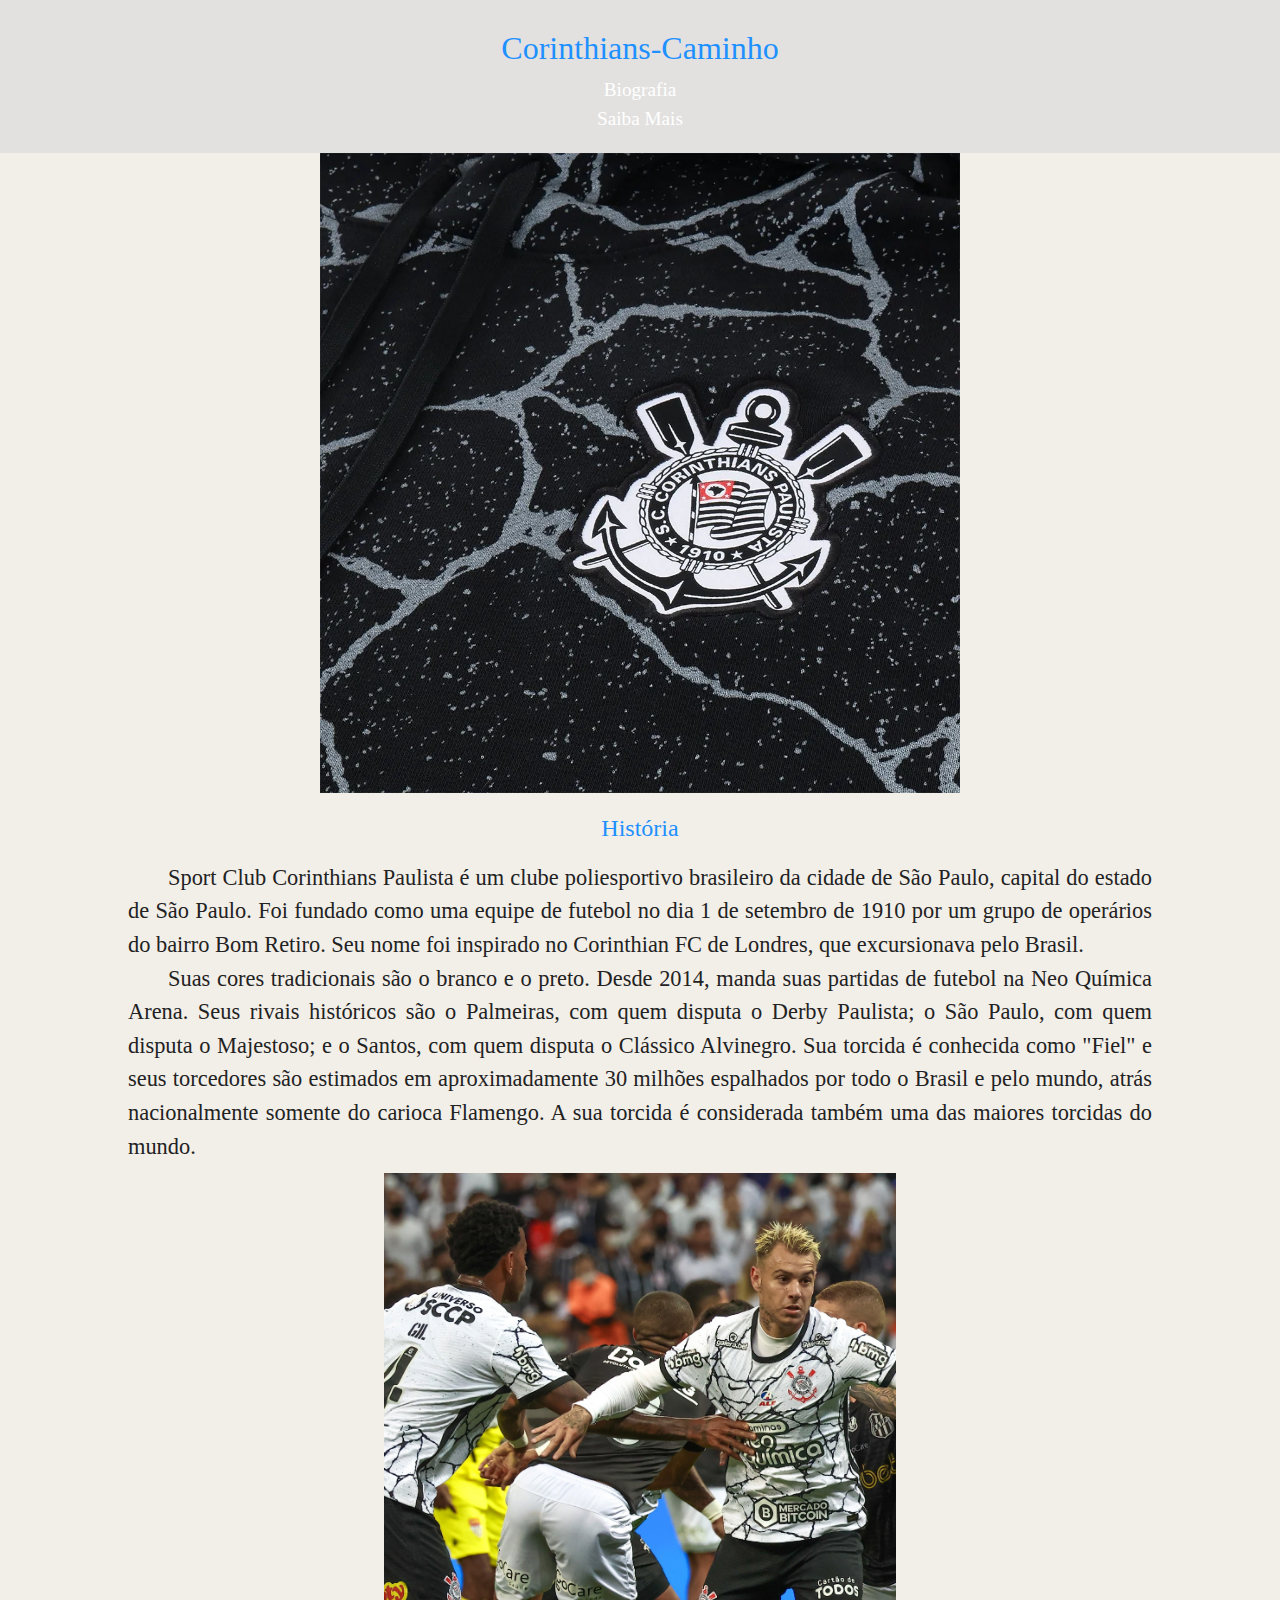
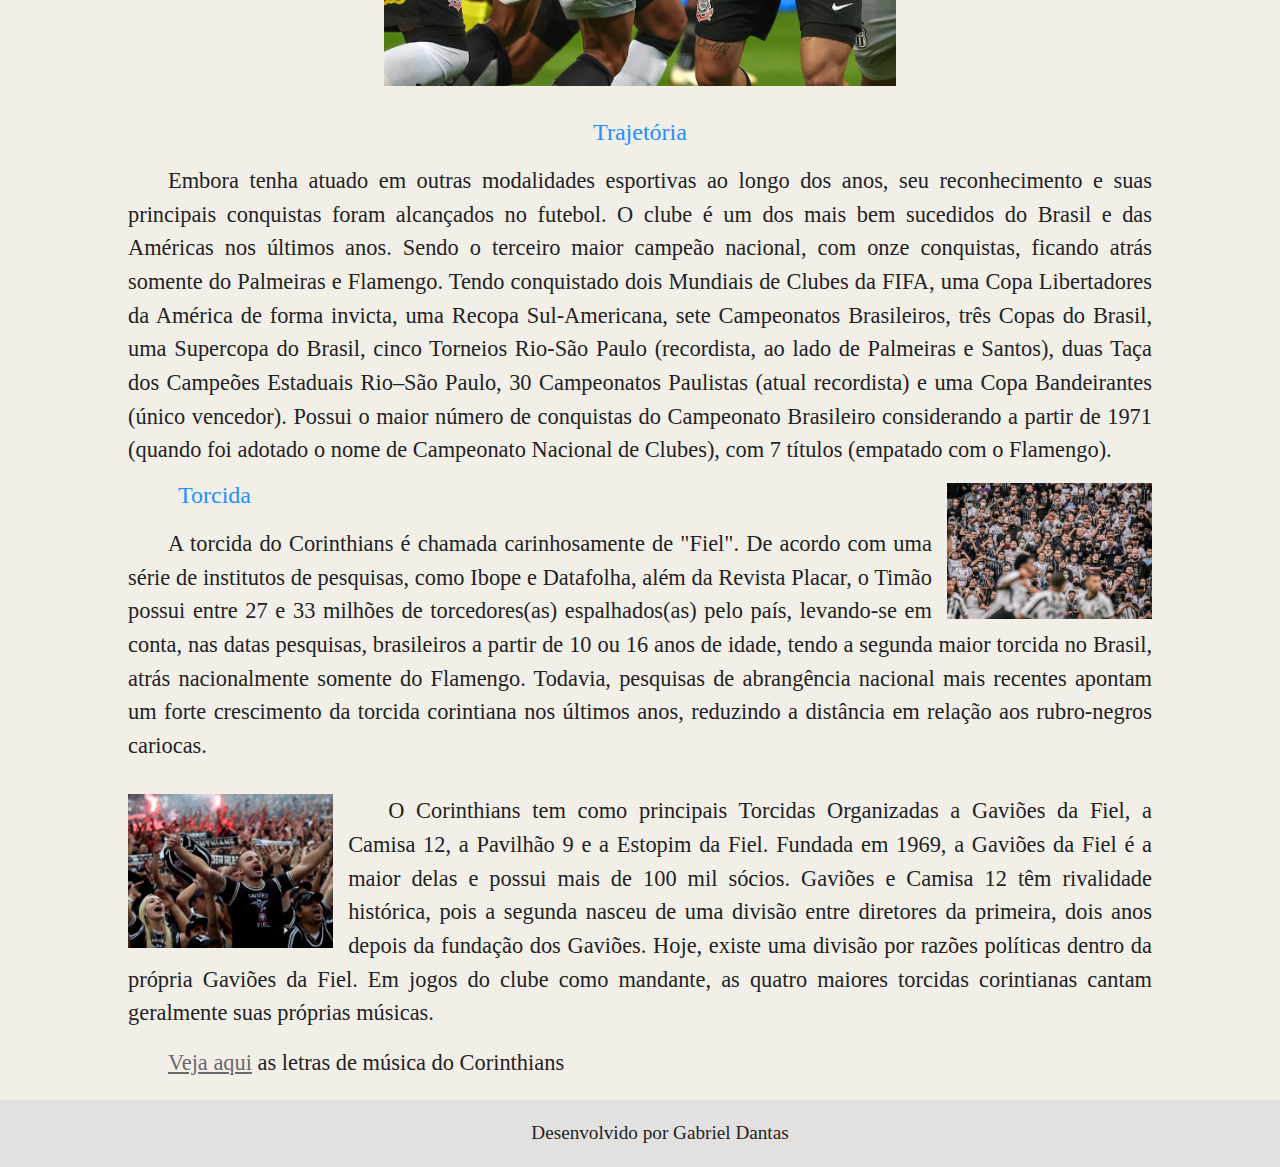
==== index.html @ d77a9fa0 "atualização" ====
<!DOCTYPE html>
<html lang="pt-br">
<head>
    <meta charset="UTF-8">
    <meta http-equiv="X-UA-Compatible" content="IE=edge">
    <meta name="viewport" content="width=device-width, initial-scale=1.0">
    <link rel="stylesheet" href="css/reset.css">
    <link rel="stylesheet" href="css/estilo.css">
    <title>Corinthians</title>
</head>
<body>
    <header>
        <div class="menu">
            <div class="logo">
               <h1>Corinthians-Caminho</h1>
            </div>
            <nav class="itens_menu">
                <ul>
                    <li><a href="#bio">Biografia</a></li>
                    <li><a href="#mais">Saiba Mais</a></li>
                </ul>
            </nav>
        </div>
        <figure>
            <img class="img_topo" src="img/imagemdocorinthians1.webp" alt="foto do escudo do Corinthians">
        </figure>
    </header>
    
    <div class="container">
        <section id="bio">
            <h2>História</h2>
            <p>Sport Club Corinthians Paulista é um clube poliesportivo brasileiro da cidade de São Paulo, capital do estado de São Paulo. Foi fundado como uma equipe de futebol no dia 1 de setembro de 1910 por um grupo de operários do bairro Bom Retiro. Seu nome foi inspirado no Corinthian FC de Londres, que excursionava pelo Brasil.</p>
            <p>Suas cores tradicionais são o branco e o preto. Desde 2014, manda suas partidas de futebol na Neo Química Arena. Seus rivais históricos são o Palmeiras, com quem disputa o Derby Paulista; o São Paulo, com quem disputa o Majestoso; e o Santos, com quem disputa o Clássico Alvinegro. Sua torcida é conhecida como "Fiel" e seus torcedores são estimados em aproximadamente 30 milhões espalhados por todo o Brasil e pelo mundo, atrás nacionalmente somente do carioca Flamengo. A sua torcida é considerada também uma das maiores torcidas do mundo.</p>
            <figure>
                <img class="img_corpo" src="img/imagemdocorinthians2.jpg" alt="dois jogadores do Corinthians">
            </figure>
        </section>
        <section id="mais">
            <h2>Trajetória</h2>
            <p>Embora tenha atuado em outras modalidades esportivas ao longo dos anos, seu reconhecimento e suas principais conquistas foram alcançados no futebol. O clube é um dos mais bem sucedidos do Brasil e das Américas nos últimos anos. Sendo o terceiro maior campeão nacional, com onze conquistas, ficando atrás somente do Palmeiras e Flamengo. Tendo conquistado dois Mundiais de Clubes da FIFA, uma Copa Libertadores da América de forma invicta, uma Recopa Sul-Americana, sete Campeonatos Brasileiros, três Copas do Brasil, uma Supercopa do Brasil, cinco Torneios Rio-São Paulo (recordista, ao lado de Palmeiras e Santos), duas Taça dos Campeões Estaduais Rio–São Paulo, 30 Campeonatos Paulistas (atual recordista) e uma Copa Bandeirantes (único vencedor). Possui o maior número de conquistas do Campeonato Brasileiro considerando a partir de 1971 (quando foi adotado o nome de Campeonato Nacional de Clubes), com 7 títulos (empatado com o Flamengo).</p>
            <br>
            <figure>
                <img class="direita" src="img/torcida_corinthians.jpg" alt="Torcida do Corinthians">
            </figure>
            <h3>Torcida</h3>
            <p>A torcida do Corinthians é chamada carinhosamente de "Fiel". De acordo com uma série de institutos de pesquisas, como Ibope e Datafolha, além da Revista Placar, o Timão possui entre 27 e 33 milhões de torcedores(as) espalhados(as) pelo país, levando-se em conta, nas datas pesquisas, brasileiros a partir de 10 ou 16 anos de idade, tendo a segunda maior torcida no Brasil, atrás nacionalmente somente do Flamengo. Todavia, pesquisas de abrangência nacional mais recentes apontam um forte crescimento da torcida corintiana nos últimos anos, reduzindo a distância em relação aos rubro-negros cariocas.</p>
            <br>
            <br>
            <figure>
                <img class="esquerda" src="img/torcidacorinthians2.jpg" alt="Corinthians Torcida">
            </figure>
            <p>O Corinthians tem como principais Torcidas Organizadas a Gaviões da Fiel, a Camisa 12, a Pavilhão 9 e a Estopim da Fiel. Fundada em 1969, a Gaviões da Fiel é a maior delas e possui mais de 100 mil sócios. Gaviões e Camisa 12 têm rivalidade histórica, pois a segunda nasceu de uma divisão entre diretores da primeira, dois anos depois da fundação dos Gaviões. Hoje, existe uma divisão por razões políticas dentro da própria Gaviões da Fiel. Em jogos do clube como mandante, as quatro maiores torcidas corintianas cantam geralmente suas próprias músicas.</p>
            <br>
            <p><a href="letras.html">Veja aqui</a> as letras de música do Corinthians</p>
            
        </section>
    </div>
    <div>
        <footer>
            <p class="escondido"> teste <ahref="testecss.html">css</a></p>
            <p>Desenvolvido por Gabriel Dantas</p>
        </footer>
    </div>
    
</body>


</html>
---- css/estilo.css ----
html{
    scroll-behavior: smooth;
}

body{
    background-color:#f2efe9 ;
}

.logo{
    padding-top: 1%;
    padding-bottom: 1%;
}

.menu, footer{
    background-color: rgba(220,220,220,0.7);
    padding: 1.5%;
}

.itens_menu{
    line-height: 1.5;
    text-align: center;
}

.itens_menu a{
    font-size: 1.2em;
}
  
.itens_menu a:link{
   
    color: #fff;
    text-decoration: none;
}
    
   
.itens_menu a:visited {
    color: #FFF;
    text-decoration: none;
}
    
/* mouse over link */
.itens_menu a:hover {
    color: #fff;
    padding: 0.8%;    
    background-color: rgba(128, 128, 128, 0.3); 
    text-decoration: none;
    border-radius: 15%;
  
}
    
/* selected link */
.itens_menu a:active {
      color: #FFF;
      text-decoration: none;
}

section a:link{
    color: #696969;
  }
  
  section a:visited {
    color: #FFF; 
  }
  
  section a:hover{
    color: #696969;
  }

.fundo_diferente{
    background-image: linear-gradient(right, #f2f2f2c4, #fcfcfc );
}

.img_topo{
    width: 50%;
}

.img_corpo{
    width: 50%;
    margin-top: 1%;
    margin-bottom: 1%;
}

figure{
    text-align: center;
}

.container{
    width: 80%;
    margin: auto;
}

h1{
    text-align: center;
    color: #1E90FF;
    font-size: 2em;
}
h2{
    text-align: center;
    color: #1E90FF;
    font-size: 1.5em;
    margin-bottom: 2%;
}

h3{
    margin-left: 50px;
    color: #1E90FF;
    font-size: 1.5em;
    margin-bottom: 2%;
}

p{
    font-size: 1.4em;
    color: #222222;
    text-align: justify;
    text-indent: 40px;
    line-height: 1.5;
}

.parag_letras > p{
    font-size: 1em;
    line-height: 1.5;

}

.pinta_botao {
    width: 150px;
    margin: 50px;
    background-image : linear-gradient(right, #F08080, #fff  );
    margin: auto;            
}

.botao {
    padding-top :  15px ;
    
}

footer > p{
      font-size: 1.2em;
      text-align: center;
}

section{
    margin-top: 2%;
    margin-bottom: 2%;
}

.escondido{
    display: none;
}
 
.direita{
    float: right;
    width: 20%;
    margin-left: 1.5%;
}

.esquerda{
    float: left;
    width: 20%;
    margin-right: 1.5%;
}
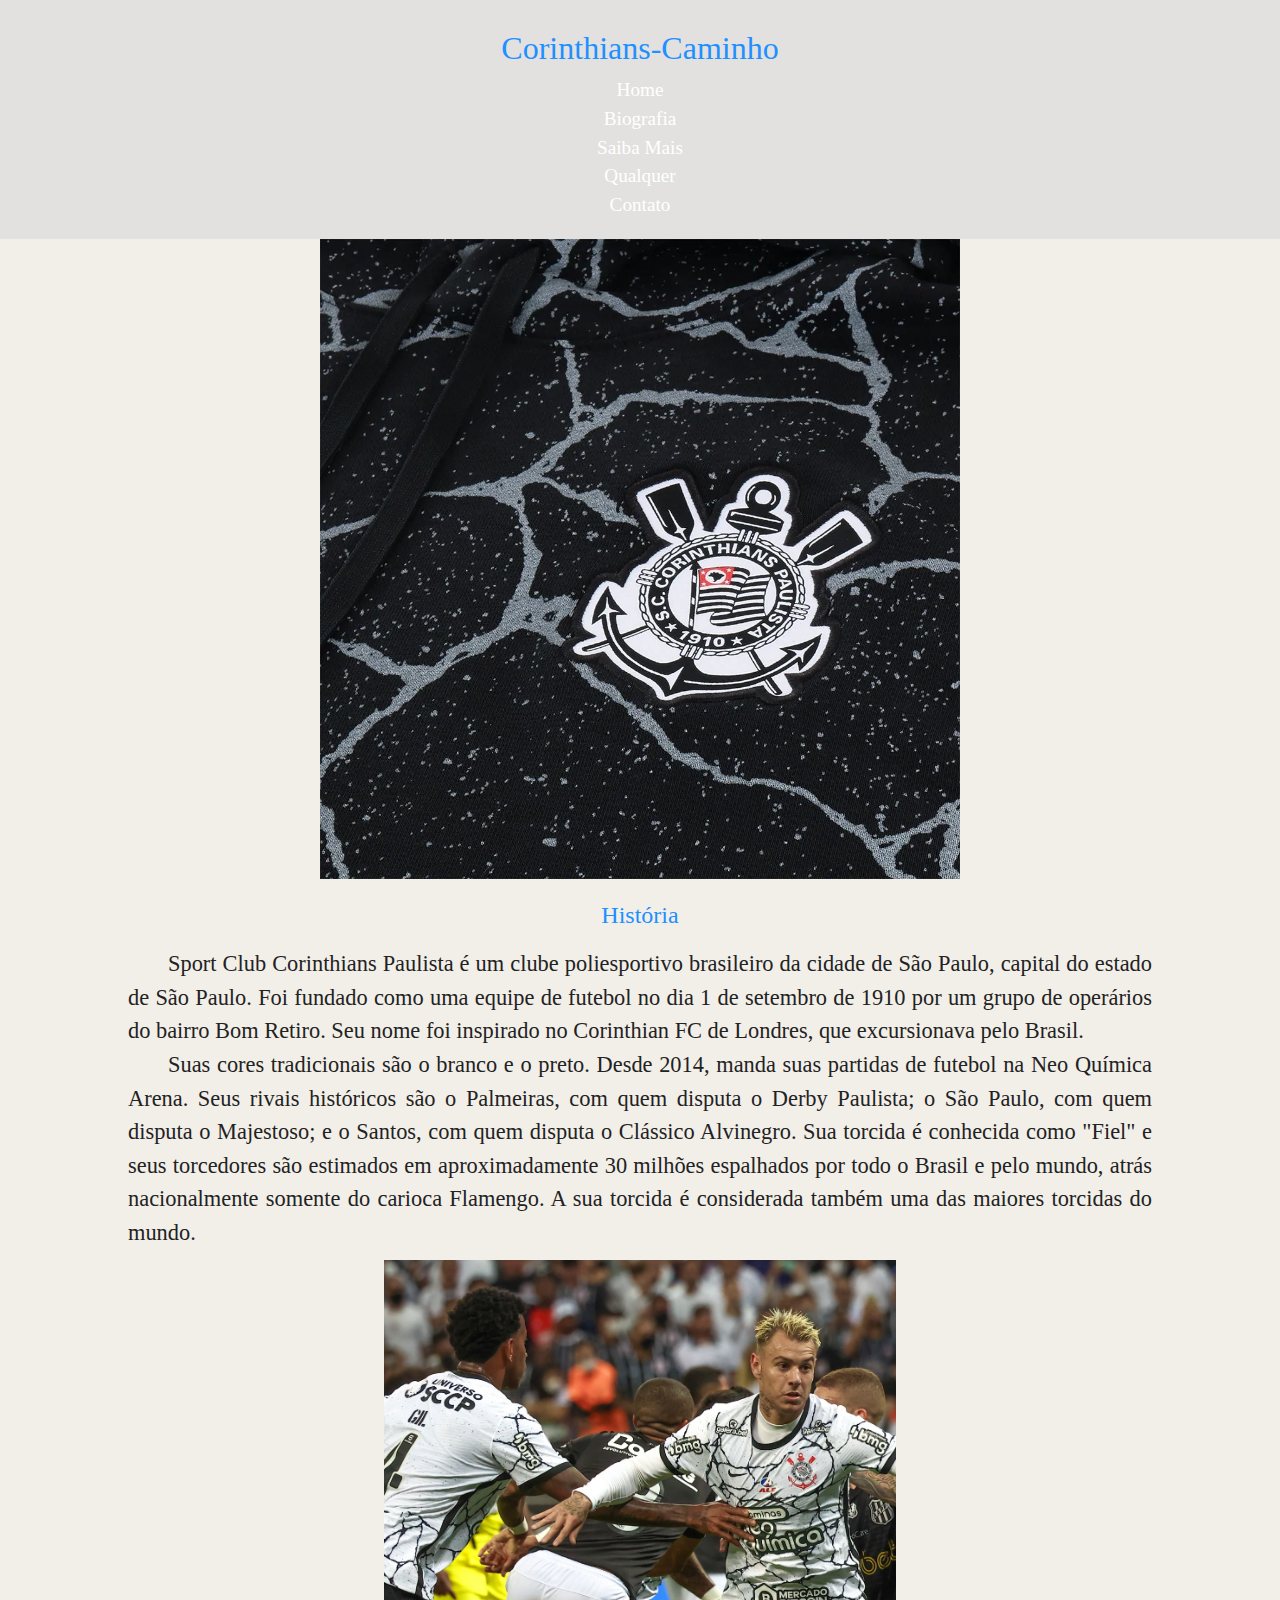
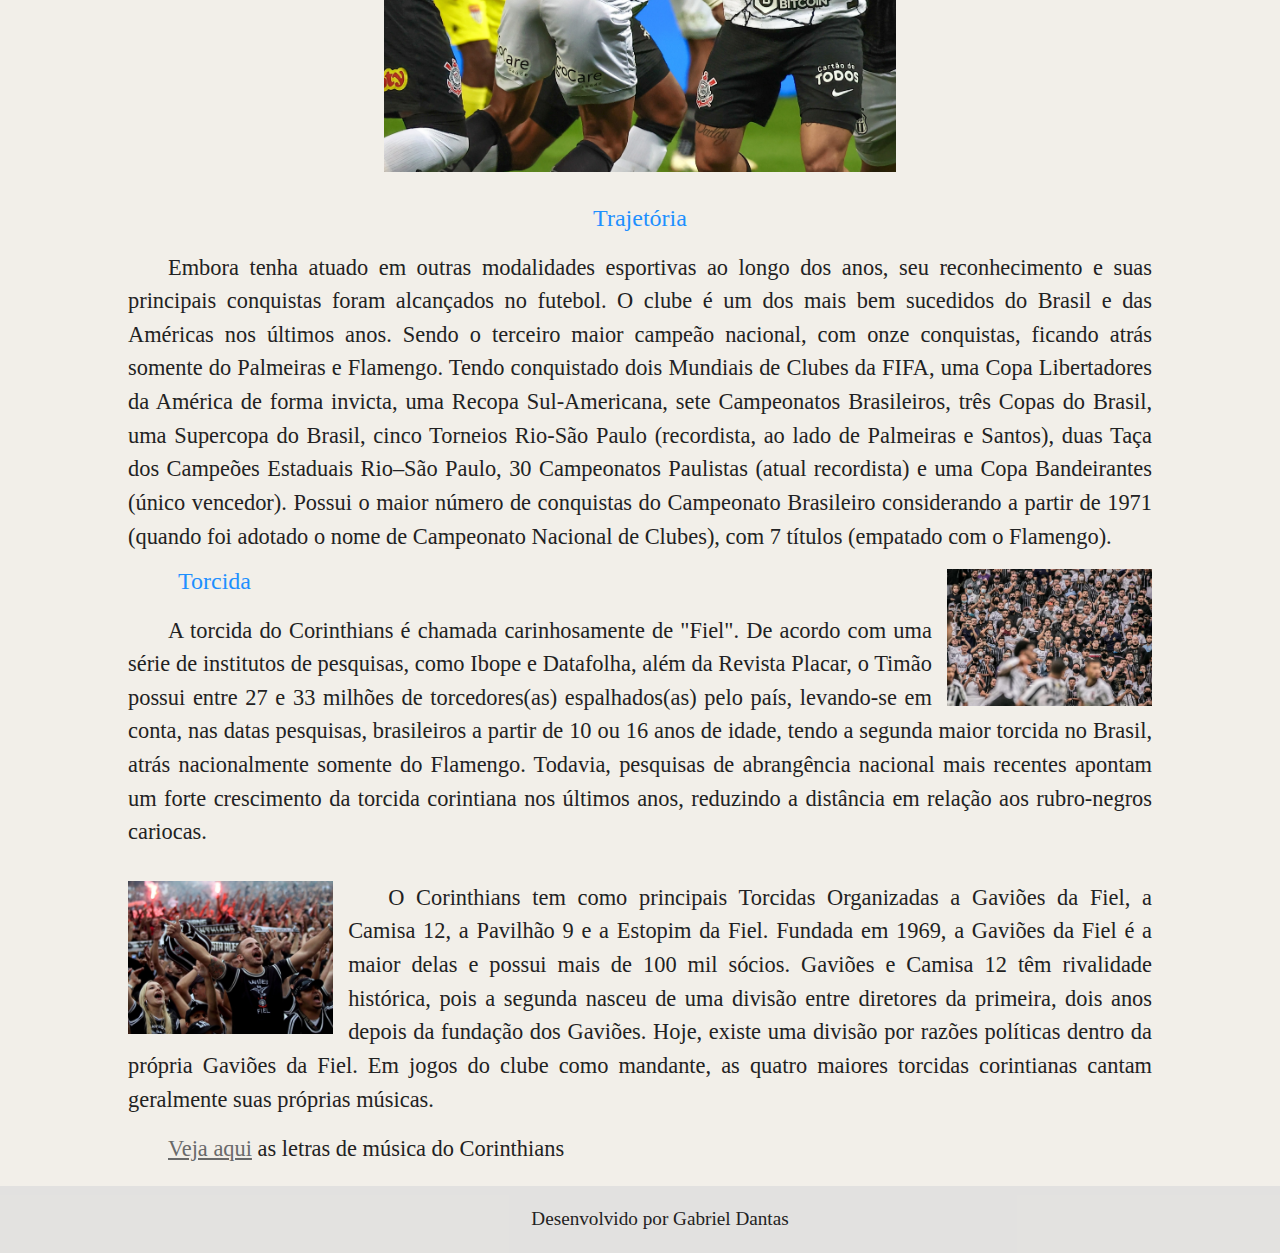
==== commit ac430203: "aula 10-06" ====
--- a/index.html
+++ b/index.html
@@ -16,8 +16,11 @@
             </div>
             <nav class="itens_menu">
                 <ul>
+                    <li><a href="index.html">Home</a></li>
                     <li><a href="#bio">Biografia</a></li>
                     <li><a href="#mais">Saiba Mais</a></li>
+                    <li><a href="com.html">Qualquer</a></li>
+                    <li><a href="contato.html">Contato</a></li>
                 </ul>
             </nav>
         </div>
@@ -55,13 +58,10 @@
             
         </section>
     </div>
-    <div>
         <footer>
             <p class="escondido"> teste <ahref="testecss.html">css</a></p>
             <p>Desenvolvido por Gabriel Dantas</p>
         </footer>
-    </div>
-    
 </body>
 
 
--- a/css/estilo.css
+++ b/css/estilo.css
@@ -62,7 +62,7 @@
   }
   
   section a:hover{
-    color: #696969;
+    color: #9211e9;
   }
 
 .fundo_diferente{
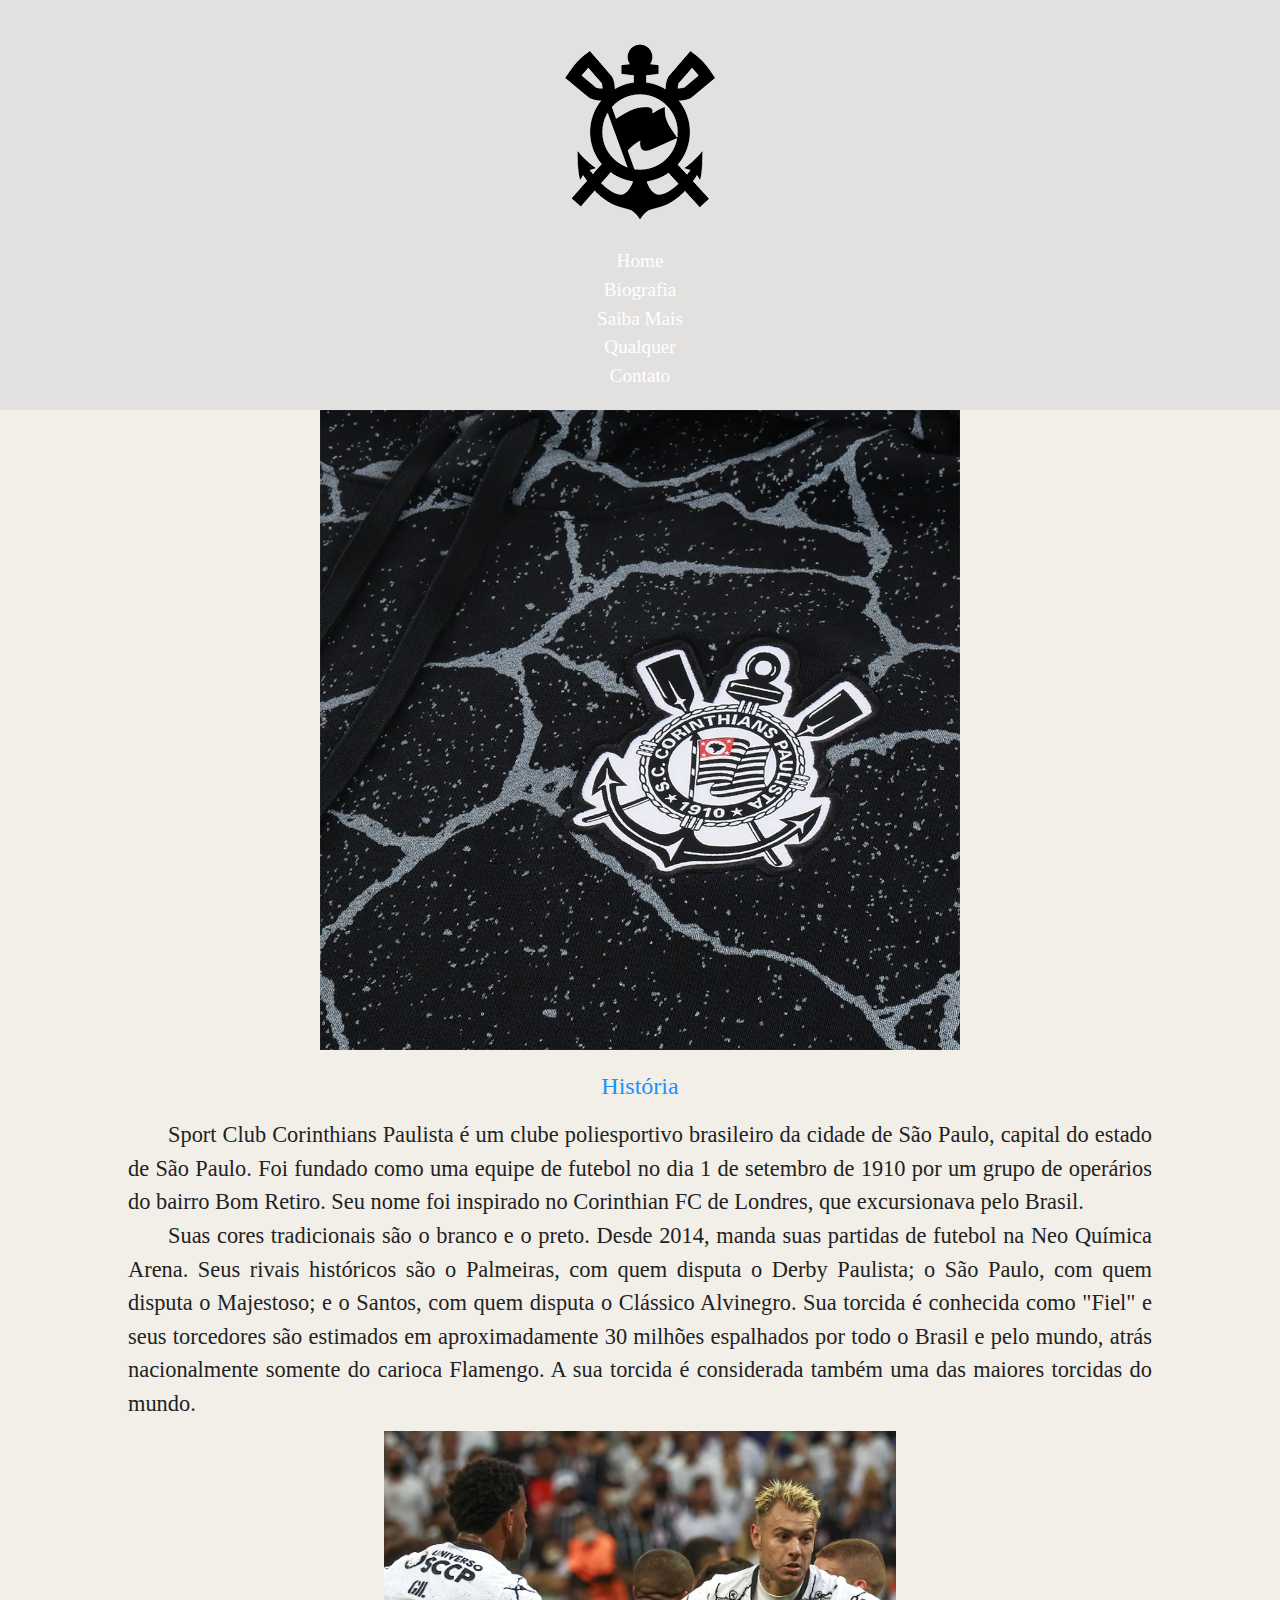
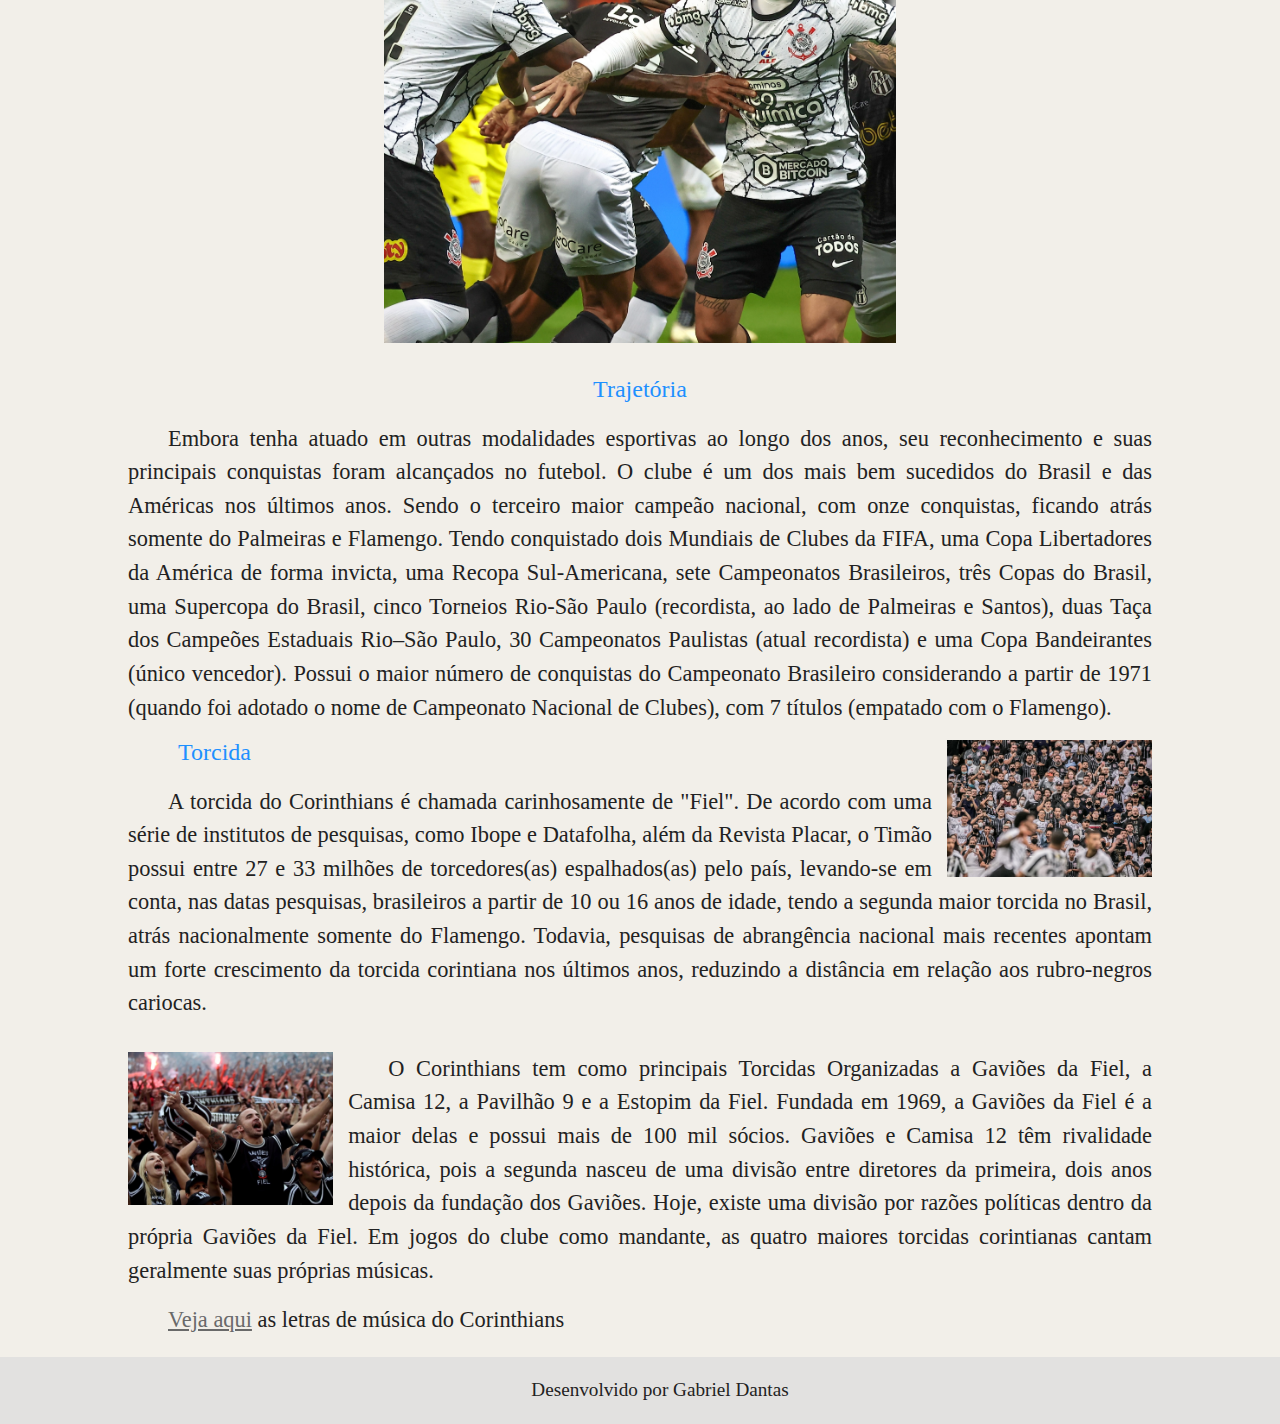
==== commit 48a23ac7: "aula 10-06" ====
--- a/index.html
+++ b/index.html
@@ -12,7 +12,7 @@
     <header>
         <div class="menu">
             <div class="logo">
-               <h1>Corinthians-Caminho</h1>
+               <img src="img/logo_pequeno.png" alt="logo do Corinthians">
             </div>
             <nav class="itens_menu">
                 <ul>
--- a/css/estilo.css
+++ b/css/estilo.css
@@ -9,6 +9,11 @@
 .logo{
     padding-top: 1%;
     padding-bottom: 1%;
+    text-align: center;
+}
+
+.img_logo{
+    width: 15%;
 }
 
 .menu, footer{
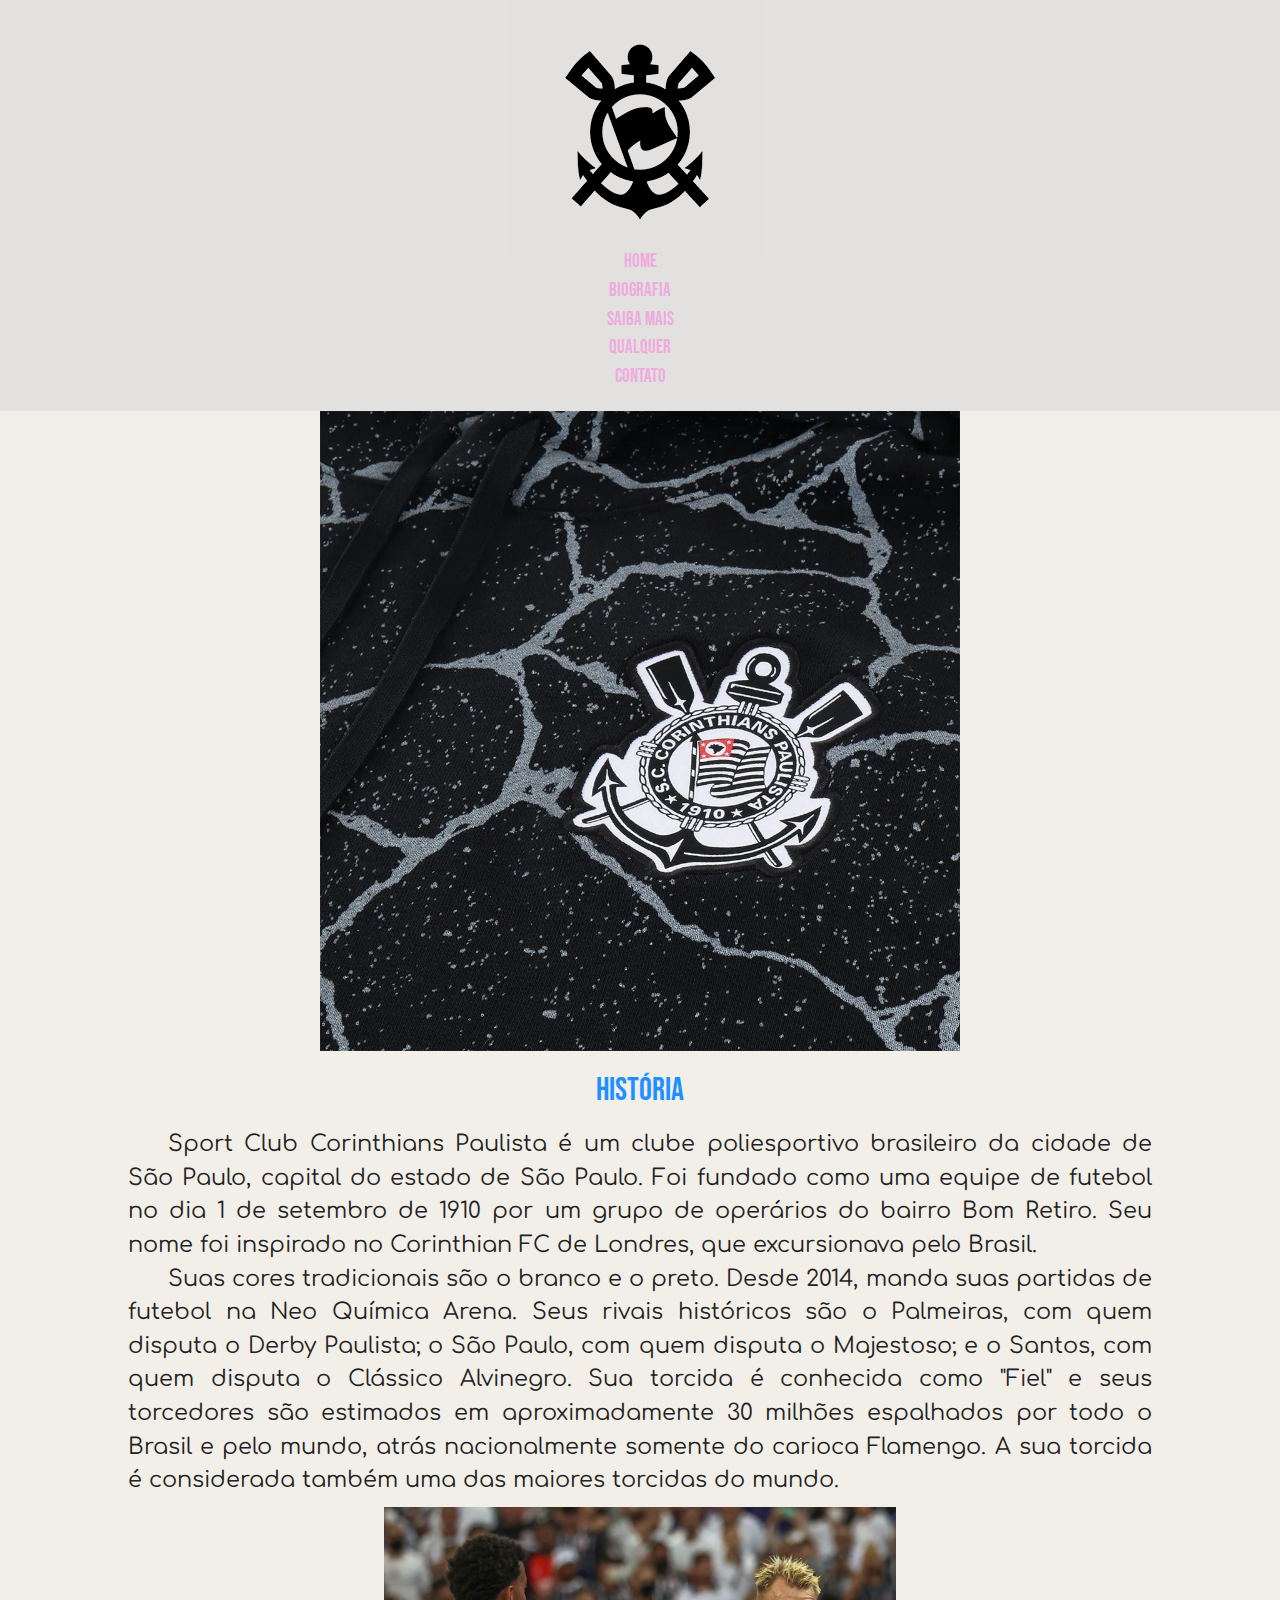
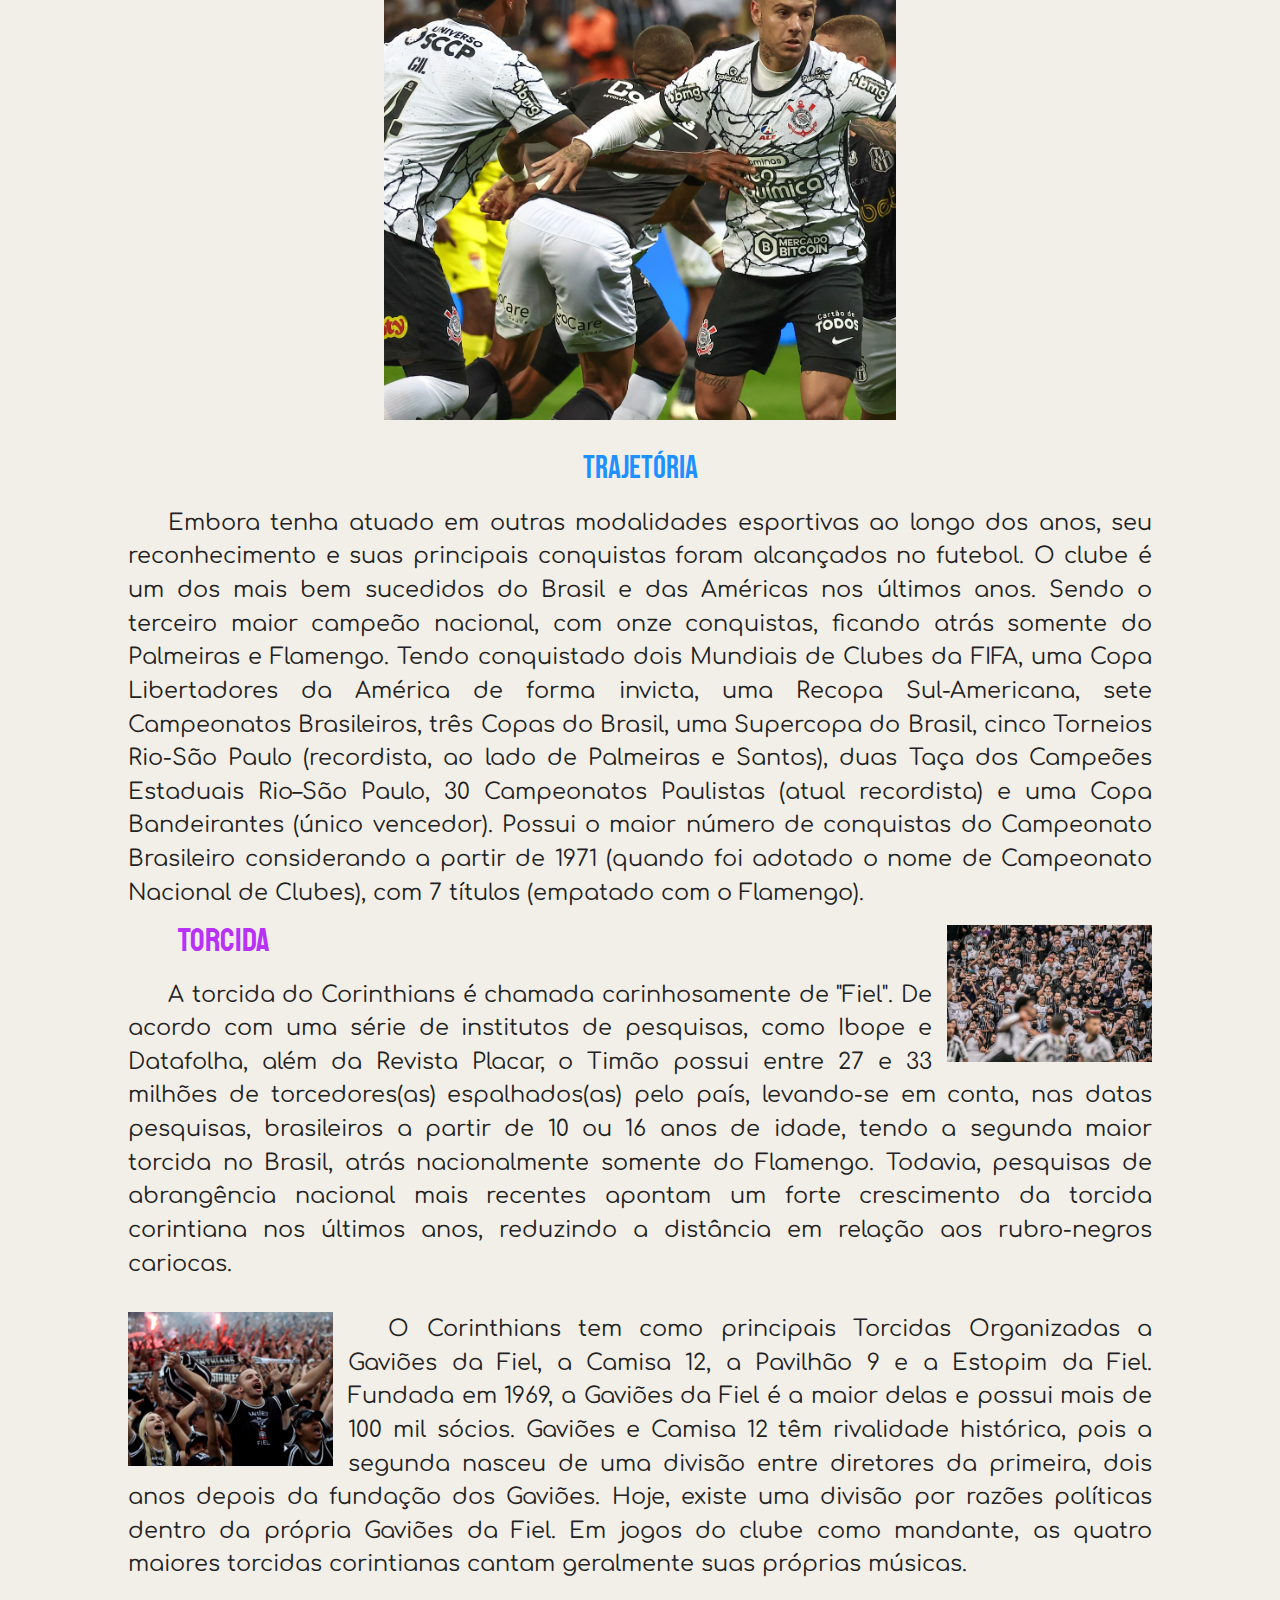
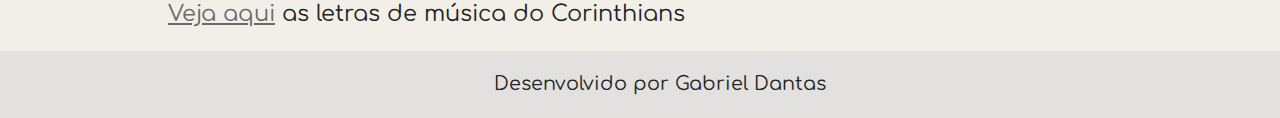
==== commit a7cfa5d3: "Add files via upload" ====
--- a/index.html
+++ b/index.html
@@ -1,68 +1,72 @@
-<!DOCTYPE html>
-<html lang="pt-br">
-<head>
-    <meta charset="UTF-8">
-    <meta http-equiv="X-UA-Compatible" content="IE=edge">
-    <meta name="viewport" content="width=device-width, initial-scale=1.0">
-    <link rel="stylesheet" href="css/reset.css">
-    <link rel="stylesheet" href="css/estilo.css">
-    <title>Corinthians</title>
-</head>
-<body>
-    <header>
-        <div class="menu">
-            <div class="logo">
-               <img src="img/logo_pequeno.png" alt="logo do Corinthians">
-            </div>
-            <nav class="itens_menu">
-                <ul>
-                    <li><a href="index.html">Home</a></li>
-                    <li><a href="#bio">Biografia</a></li>
-                    <li><a href="#mais">Saiba Mais</a></li>
-                    <li><a href="com.html">Qualquer</a></li>
-                    <li><a href="contato.html">Contato</a></li>
-                </ul>
-            </nav>
-        </div>
-        <figure>
-            <img class="img_topo" src="img/imagemdocorinthians1.webp" alt="foto do escudo do Corinthians">
-        </figure>
-    </header>
-    
-    <div class="container">
-        <section id="bio">
-            <h2>História</h2>
-            <p>Sport Club Corinthians Paulista é um clube poliesportivo brasileiro da cidade de São Paulo, capital do estado de São Paulo. Foi fundado como uma equipe de futebol no dia 1 de setembro de 1910 por um grupo de operários do bairro Bom Retiro. Seu nome foi inspirado no Corinthian FC de Londres, que excursionava pelo Brasil.</p>
-            <p>Suas cores tradicionais são o branco e o preto. Desde 2014, manda suas partidas de futebol na Neo Química Arena. Seus rivais históricos são o Palmeiras, com quem disputa o Derby Paulista; o São Paulo, com quem disputa o Majestoso; e o Santos, com quem disputa o Clássico Alvinegro. Sua torcida é conhecida como "Fiel" e seus torcedores são estimados em aproximadamente 30 milhões espalhados por todo o Brasil e pelo mundo, atrás nacionalmente somente do carioca Flamengo. A sua torcida é considerada também uma das maiores torcidas do mundo.</p>
-            <figure>
-                <img class="img_corpo" src="img/imagemdocorinthians2.jpg" alt="dois jogadores do Corinthians">
-            </figure>
-        </section>
-        <section id="mais">
-            <h2>Trajetória</h2>
-            <p>Embora tenha atuado em outras modalidades esportivas ao longo dos anos, seu reconhecimento e suas principais conquistas foram alcançados no futebol. O clube é um dos mais bem sucedidos do Brasil e das Américas nos últimos anos. Sendo o terceiro maior campeão nacional, com onze conquistas, ficando atrás somente do Palmeiras e Flamengo. Tendo conquistado dois Mundiais de Clubes da FIFA, uma Copa Libertadores da América de forma invicta, uma Recopa Sul-Americana, sete Campeonatos Brasileiros, três Copas do Brasil, uma Supercopa do Brasil, cinco Torneios Rio-São Paulo (recordista, ao lado de Palmeiras e Santos), duas Taça dos Campeões Estaduais Rio–São Paulo, 30 Campeonatos Paulistas (atual recordista) e uma Copa Bandeirantes (único vencedor). Possui o maior número de conquistas do Campeonato Brasileiro considerando a partir de 1971 (quando foi adotado o nome de Campeonato Nacional de Clubes), com 7 títulos (empatado com o Flamengo).</p>
-            <br>
-            <figure>
-                <img class="direita" src="img/torcida_corinthians.jpg" alt="Torcida do Corinthians">
-            </figure>
-            <h3>Torcida</h3>
-            <p>A torcida do Corinthians é chamada carinhosamente de "Fiel". De acordo com uma série de institutos de pesquisas, como Ibope e Datafolha, além da Revista Placar, o Timão possui entre 27 e 33 milhões de torcedores(as) espalhados(as) pelo país, levando-se em conta, nas datas pesquisas, brasileiros a partir de 10 ou 16 anos de idade, tendo a segunda maior torcida no Brasil, atrás nacionalmente somente do Flamengo. Todavia, pesquisas de abrangência nacional mais recentes apontam um forte crescimento da torcida corintiana nos últimos anos, reduzindo a distância em relação aos rubro-negros cariocas.</p>
-            <br>
-            <br>
-            <figure>
-                <img class="esquerda" src="img/torcidacorinthians2.jpg" alt="Corinthians Torcida">
-            </figure>
-            <p>O Corinthians tem como principais Torcidas Organizadas a Gaviões da Fiel, a Camisa 12, a Pavilhão 9 e a Estopim da Fiel. Fundada em 1969, a Gaviões da Fiel é a maior delas e possui mais de 100 mil sócios. Gaviões e Camisa 12 têm rivalidade histórica, pois a segunda nasceu de uma divisão entre diretores da primeira, dois anos depois da fundação dos Gaviões. Hoje, existe uma divisão por razões políticas dentro da própria Gaviões da Fiel. Em jogos do clube como mandante, as quatro maiores torcidas corintianas cantam geralmente suas próprias músicas.</p>
-            <br>
-            <p><a href="letras.html">Veja aqui</a> as letras de música do Corinthians</p>
-            
-        </section>
-    </div>
-        <footer>
-            <p class="escondido"> teste <ahref="testecss.html">css</a></p>
-            <p>Desenvolvido por Gabriel Dantas</p>
-        </footer>
-</body>
-
-
+<!DOCTYPE html>
+<html lang="pt-br">
+<head>
+    <meta charset="UTF-8">
+    <meta http-equiv="X-UA-Compatible" content="IE=edge">
+    <meta name="viewport" content="width=device-width, initial-scale=1.0">
+    <link rel="shortcut icon" href="img/logoicon.ico" type="image/x-icon">
+    <link rel="stylesheet" href="css/reset.css">
+    <link rel="stylesheet" href="css/estilo.css">
+    <link href="https://fonts.googleapis.com/css2?family=Bebas+Neue&family=Moulpali&display=swap" rel="stylesheet">
+    <link href="https://fonts.googleapis.com/css2?family=Staatliches&display=swap" rel="stylesheet">
+    <link href="https://fonts.googleapis.com/css2?family=Comfortaa&display=swap" rel="stylesheet">
+    <title>Corinthians</title>
+</head>
+<body>
+    <header>
+        <div class="menu">
+            <div class="logo">
+               <img src="img/logo_pequeno.png" alt="logo do Corinthians">
+            </div>
+            <nav class="itens_menu">
+                <ul>
+                    <li><a href="index.html">Home</a></li>
+                    <li><a href="#bio">Biografia</a></li>
+                    <li><a href="#mais">Saiba Mais</a></li>
+                    <li><a href="com.html">Qualquer</a></li>
+                    <li><a href="contato.html">Contato</a></li>
+                </ul>
+            </nav>
+        </div>
+        <figure>
+            <img class="img_topo" src="img/imagemdocorinthians1.webp" alt="foto do escudo do Corinthians">
+        </figure>
+    </header>
+    
+    <div class="container">
+        <section id="bio">
+            <h2>História</h2>
+            <p>Sport Club Corinthians Paulista é um clube poliesportivo brasileiro da cidade de São Paulo, capital do estado de São Paulo. Foi fundado como uma equipe de futebol no dia 1 de setembro de 1910 por um grupo de operários do bairro Bom Retiro. Seu nome foi inspirado no Corinthian FC de Londres, que excursionava pelo Brasil.</p>
+            <p>Suas cores tradicionais são o branco e o preto. Desde 2014, manda suas partidas de futebol na Neo Química Arena. Seus rivais históricos são o Palmeiras, com quem disputa o Derby Paulista; o São Paulo, com quem disputa o Majestoso; e o Santos, com quem disputa o Clássico Alvinegro. Sua torcida é conhecida como "Fiel" e seus torcedores são estimados em aproximadamente 30 milhões espalhados por todo o Brasil e pelo mundo, atrás nacionalmente somente do carioca Flamengo. A sua torcida é considerada também uma das maiores torcidas do mundo.</p>
+            <figure>
+                <img class="img_corpo" src="img/imagemdocorinthians2.jpg" alt="dois jogadores do Corinthians">
+            </figure>
+        </section>
+        <section id="mais">
+            <h2>Trajetória</h2>
+            <p>Embora tenha atuado em outras modalidades esportivas ao longo dos anos, seu reconhecimento e suas principais conquistas foram alcançados no futebol. O clube é um dos mais bem sucedidos do Brasil e das Américas nos últimos anos. Sendo o terceiro maior campeão nacional, com onze conquistas, ficando atrás somente do Palmeiras e Flamengo. Tendo conquistado dois Mundiais de Clubes da FIFA, uma Copa Libertadores da América de forma invicta, uma Recopa Sul-Americana, sete Campeonatos Brasileiros, três Copas do Brasil, uma Supercopa do Brasil, cinco Torneios Rio-São Paulo (recordista, ao lado de Palmeiras e Santos), duas Taça dos Campeões Estaduais Rio–São Paulo, 30 Campeonatos Paulistas (atual recordista) e uma Copa Bandeirantes (único vencedor). Possui o maior número de conquistas do Campeonato Brasileiro considerando a partir de 1971 (quando foi adotado o nome de Campeonato Nacional de Clubes), com 7 títulos (empatado com o Flamengo).</p>
+            <br>
+            <figure>
+                <img class="direita" src="img/torcida_corinthians.jpg" alt="Torcida do Corinthians">
+            </figure>
+            <h3>Torcida</h3>
+            <p>A torcida do Corinthians é chamada carinhosamente de "Fiel". De acordo com uma série de institutos de pesquisas, como Ibope e Datafolha, além da Revista Placar, o Timão possui entre 27 e 33 milhões de torcedores(as) espalhados(as) pelo país, levando-se em conta, nas datas pesquisas, brasileiros a partir de 10 ou 16 anos de idade, tendo a segunda maior torcida no Brasil, atrás nacionalmente somente do Flamengo. Todavia, pesquisas de abrangência nacional mais recentes apontam um forte crescimento da torcida corintiana nos últimos anos, reduzindo a distância em relação aos rubro-negros cariocas.</p>
+            <br>
+            <br>
+            <figure>
+                <img class="esquerda" src="img/torcidacorinthians2.jpg" alt="Corinthians Torcida">
+            </figure>
+            <p>O Corinthians tem como principais Torcidas Organizadas a Gaviões da Fiel, a Camisa 12, a Pavilhão 9 e a Estopim da Fiel. Fundada em 1969, a Gaviões da Fiel é a maior delas e possui mais de 100 mil sócios. Gaviões e Camisa 12 têm rivalidade histórica, pois a segunda nasceu de uma divisão entre diretores da primeira, dois anos depois da fundação dos Gaviões. Hoje, existe uma divisão por razões políticas dentro da própria Gaviões da Fiel. Em jogos do clube como mandante, as quatro maiores torcidas corintianas cantam geralmente suas próprias músicas.</p>
+            <br>
+            <p><a href="letras.html">Veja aqui</a> as letras de música do Corinthians</p>
+            
+        </section>
+    </div>
+        <footer>
+            <p class="escondido"> teste <ahref="testecss.html">css</a></p>
+            <p>Desenvolvido por Gabriel Dantas</p>
+        </footer>
+</body>
+
+
 </html>--- a/css/estilo.css
+++ b/css/estilo.css
@@ -1,165 +1,209 @@
-html{
-    scroll-behavior: smooth;
-}
-
-body{
-    background-color:#f2efe9 ;
-}
-
-.logo{
-    padding-top: 1%;
-    padding-bottom: 1%;
-    text-align: center;
-}
-
-.img_logo{
-    width: 15%;
-}
-
-.menu, footer{
-    background-color: rgba(220,220,220,0.7);
-    padding: 1.5%;
-}
-
-.itens_menu{
-    line-height: 1.5;
-    text-align: center;
-}
-
-.itens_menu a{
-    font-size: 1.2em;
-}
-  
-.itens_menu a:link{
-   
-    color: #fff;
-    text-decoration: none;
-}
-    
-   
-.itens_menu a:visited {
-    color: #FFF;
-    text-decoration: none;
-}
-    
-/* mouse over link */
-.itens_menu a:hover {
-    color: #fff;
-    padding: 0.8%;    
-    background-color: rgba(128, 128, 128, 0.3); 
-    text-decoration: none;
-    border-radius: 15%;
-  
-}
-    
-/* selected link */
-.itens_menu a:active {
-      color: #FFF;
-      text-decoration: none;
-}
-
-section a:link{
-    color: #696969;
-  }
-  
-  section a:visited {
-    color: #FFF; 
-  }
-  
-  section a:hover{
-    color: #9211e9;
-  }
-
-.fundo_diferente{
-    background-image: linear-gradient(right, #f2f2f2c4, #fcfcfc );
-}
-
-.img_topo{
-    width: 50%;
-}
-
-.img_corpo{
-    width: 50%;
-    margin-top: 1%;
-    margin-bottom: 1%;
-}
-
-figure{
-    text-align: center;
-}
-
-.container{
-    width: 80%;
-    margin: auto;
-}
-
-h1{
-    text-align: center;
-    color: #1E90FF;
-    font-size: 2em;
-}
-h2{
-    text-align: center;
-    color: #1E90FF;
-    font-size: 1.5em;
-    margin-bottom: 2%;
-}
-
-h3{
-    margin-left: 50px;
-    color: #1E90FF;
-    font-size: 1.5em;
-    margin-bottom: 2%;
-}
-
-p{
-    font-size: 1.4em;
-    color: #222222;
-    text-align: justify;
-    text-indent: 40px;
-    line-height: 1.5;
-}
-
-.parag_letras > p{
-    font-size: 1em;
-    line-height: 1.5;
-
-}
-
-.pinta_botao {
-    width: 150px;
-    margin: 50px;
-    background-image : linear-gradient(right, #F08080, #fff  );
-    margin: auto;            
-}
-
-.botao {
-    padding-top :  15px ;
-    
-}
-
-footer > p{
-      font-size: 1.2em;
-      text-align: center;
-}
-
-section{
-    margin-top: 2%;
-    margin-bottom: 2%;
-}
-
-.escondido{
-    display: none;
-}
- 
-.direita{
-    float: right;
-    width: 20%;
-    margin-left: 1.5%;
-}
-
-.esquerda{
-    float: left;
-    width: 20%;
-    margin-right: 1.5%;
+html{
+    scroll-behavior: smooth;
+}
+
+body{
+    background-color:#f2efe9 ;
+}
+
+.logo{
+    padding-top: 1%;
+    padding-bottom: 1%;
+    text-align: center;
+}
+
+.img_logo{
+    width: 15%;
+}
+
+.menu, footer{
+    background-color: rgba(220, 220, 220, 0.7);
+    padding: 1.5%;
+    font-family: 'Bebas Neue', cursive;
+}
+
+.itens_menu{
+    line-height: 1.5;
+    text-align: center;
+}
+
+.itens_menu a{
+    font-size: 1.2em;
+}
+  
+.itens_menu a:link{
+   
+    color: rgb(238, 171, 221);
+    text-decoration: none;
+}
+    
+   
+.itens_menu a:visited {
+    color: rgb(238, 171, 221);
+    text-decoration: none;
+}
+    
+/* mouse over link */
+.itens_menu a:hover {
+    color: #fff;
+    padding: 0.8%;    
+    background-color: rgba(128, 128, 128, 0.3); 
+    text-decoration: none;
+    border-radius: 15%;
+  
+}
+    
+/* selected link */
+.itens_menu a:active {
+      color: #FFF;
+      text-decoration: none;
+}
+
+section a:link{
+    color: #696969;
+}
+  
+section a:visited {
+    color: rgb(5, 255, 222); 
+}
+  
+section a:hover{
+    color: #f17bd8;
+}
+
+.fundo_diferente{
+    background-image: linear-gradient(right, #f2f2f2c4, #fcfcfc );
+}
+
+.img_topo{
+    width: 50%;
+}
+
+.img_corpo{
+    width: 50%;
+    margin-top: 1%;
+    margin-bottom: 1%;
+}
+
+figure{
+    text-align: center;
+}
+
+.container{
+    width: 80%;
+    margin: auto;
+}
+
+h1{
+    text-align: center;
+    color: #1E90FF;
+    font-size: 2em;
+    font-family: 'Bebas Neue', cursive;
+}
+
+h2{
+    text-align: center;
+    color: #1E90FF;
+    font-size: 2em;
+    margin-bottom: 2%;
+    font-family: 'Bebas Neue', cursive;
+}
+
+h3{
+    margin-left: 50px;
+    color: #b831f7;
+    font-size: 2em;
+    margin-bottom: 2%;
+    font-family: 'Staatliches', cursive;
+}
+
+p{
+    font-size: 1.4em;
+    color: #222222;
+    text-align: justify;
+    text-indent: 40px;
+    line-height: 1.5;
+    font-family: 'Comfortaa', cursive;
+}
+
+.parag_letras > p{
+    font-size: 1em;
+    line-height: 1.5;
+
+}
+
+.pinta_botao {
+    width: 150px;
+    margin: 50px;
+    background-image : linear-gradient(right, #F08080, #fff  );
+    margin: auto;            
+}
+
+.botao {
+    padding-top :  15px ;
+    
+}
+
+footer > p{
+      font-size: 1.2em;
+      text-align: center;
+}
+
+section{
+    margin-top: 2%;
+    margin-bottom: 2%;
+}
+
+.escondido{
+    display: none;
+}
+ 
+.direita{
+    float: right;
+    width: 20%;
+    margin-left: 1.5%;
+}
+
+.esquerda{
+    float: left;
+    width: 20%;
+    margin-right: 1.5%;
+}
+
+table{
+    border-collapse: collapse;
+    width: 100%;
+    margin-top: 2%;
+}
+
+audio{
+    width: 70%;
+}
+  
+th{
+    font-size: 1.5em;
+    font-weight: bolder;
+}
+  
+td,th{
+    border: 5px inset #8B0000;
+    padding-top: 1%;
+    padding-bottom: 1%;
+    text-align: center;
+}
+
+tr:nth-child(even){
+    background-color: rgba(129, 209, 219, 0.3);
+}
+
+td:first-child{
+    width: 40%;
+}
+
+td:first-child + td{
+    width: 60%;
+}
+
+audio::-webkit-media-controls-panel{
+    background-color:rgba(128, 128, 128, 0.3) !important;
 }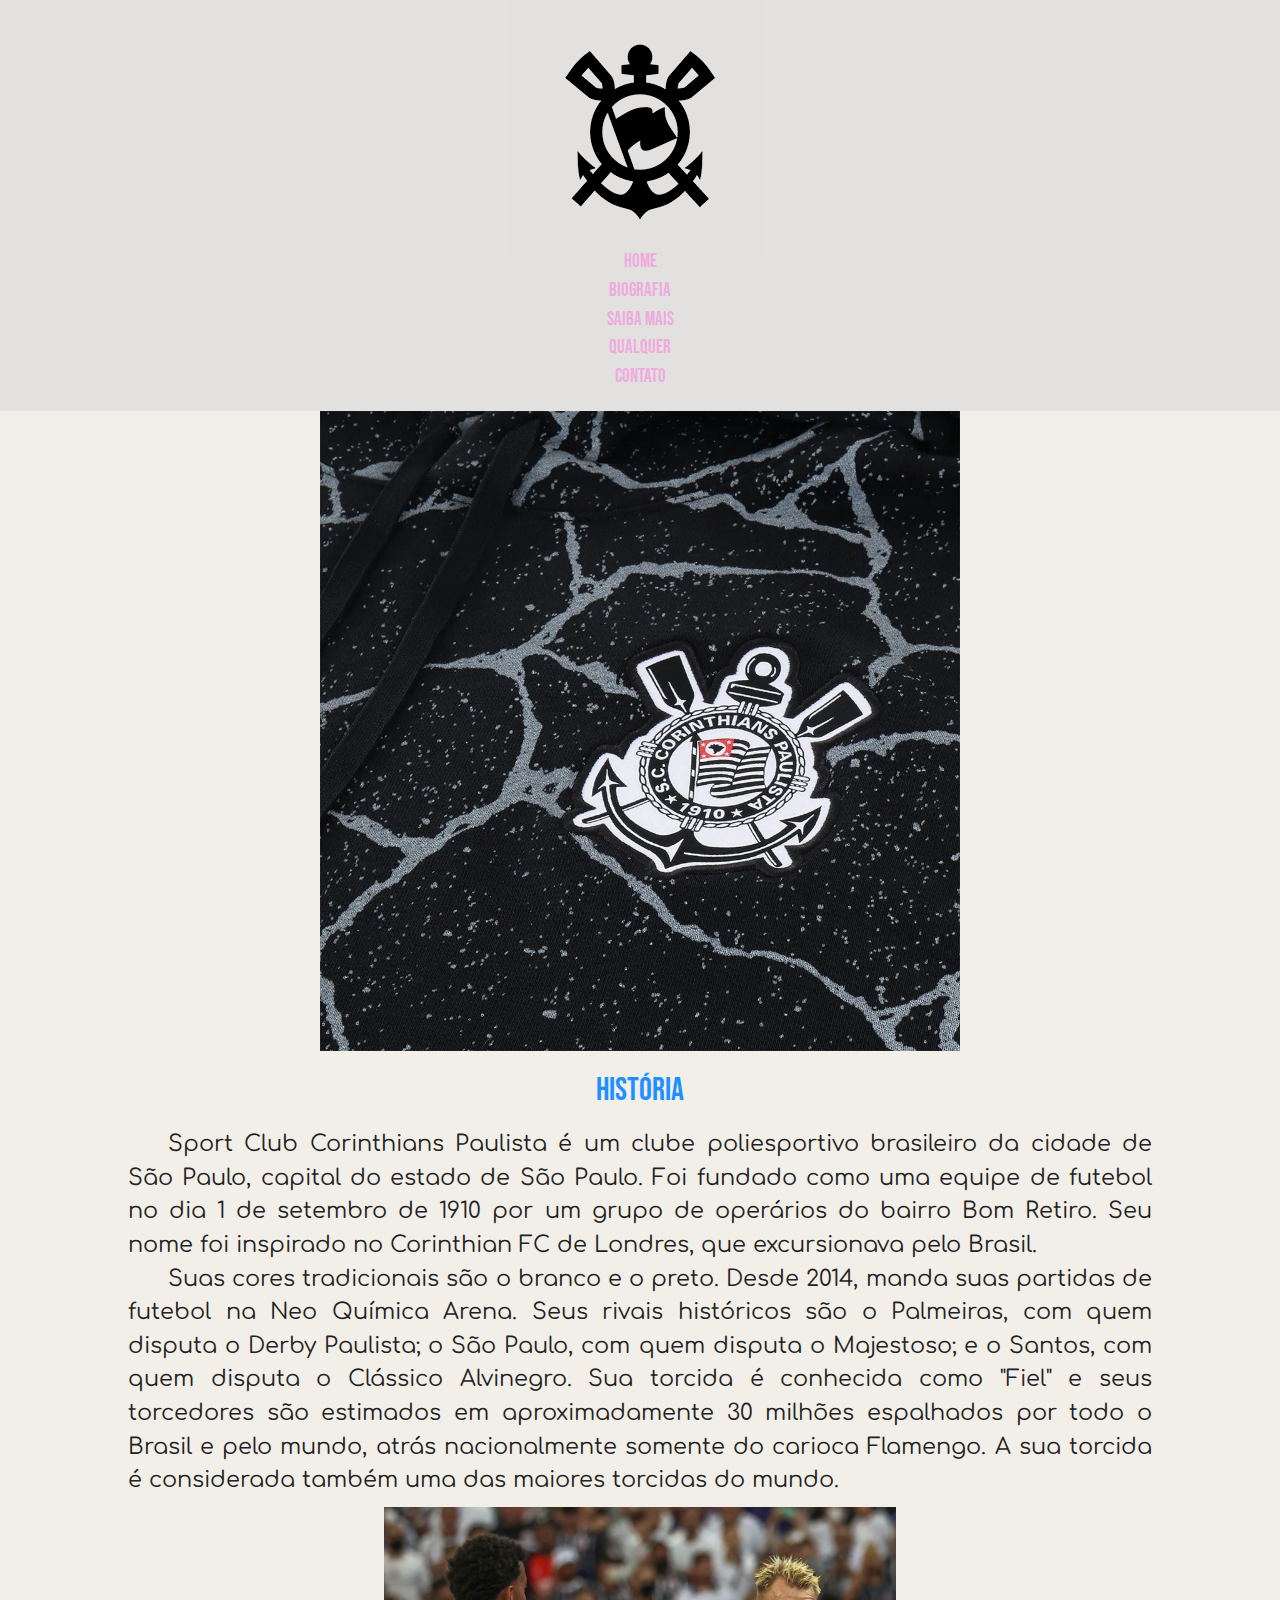
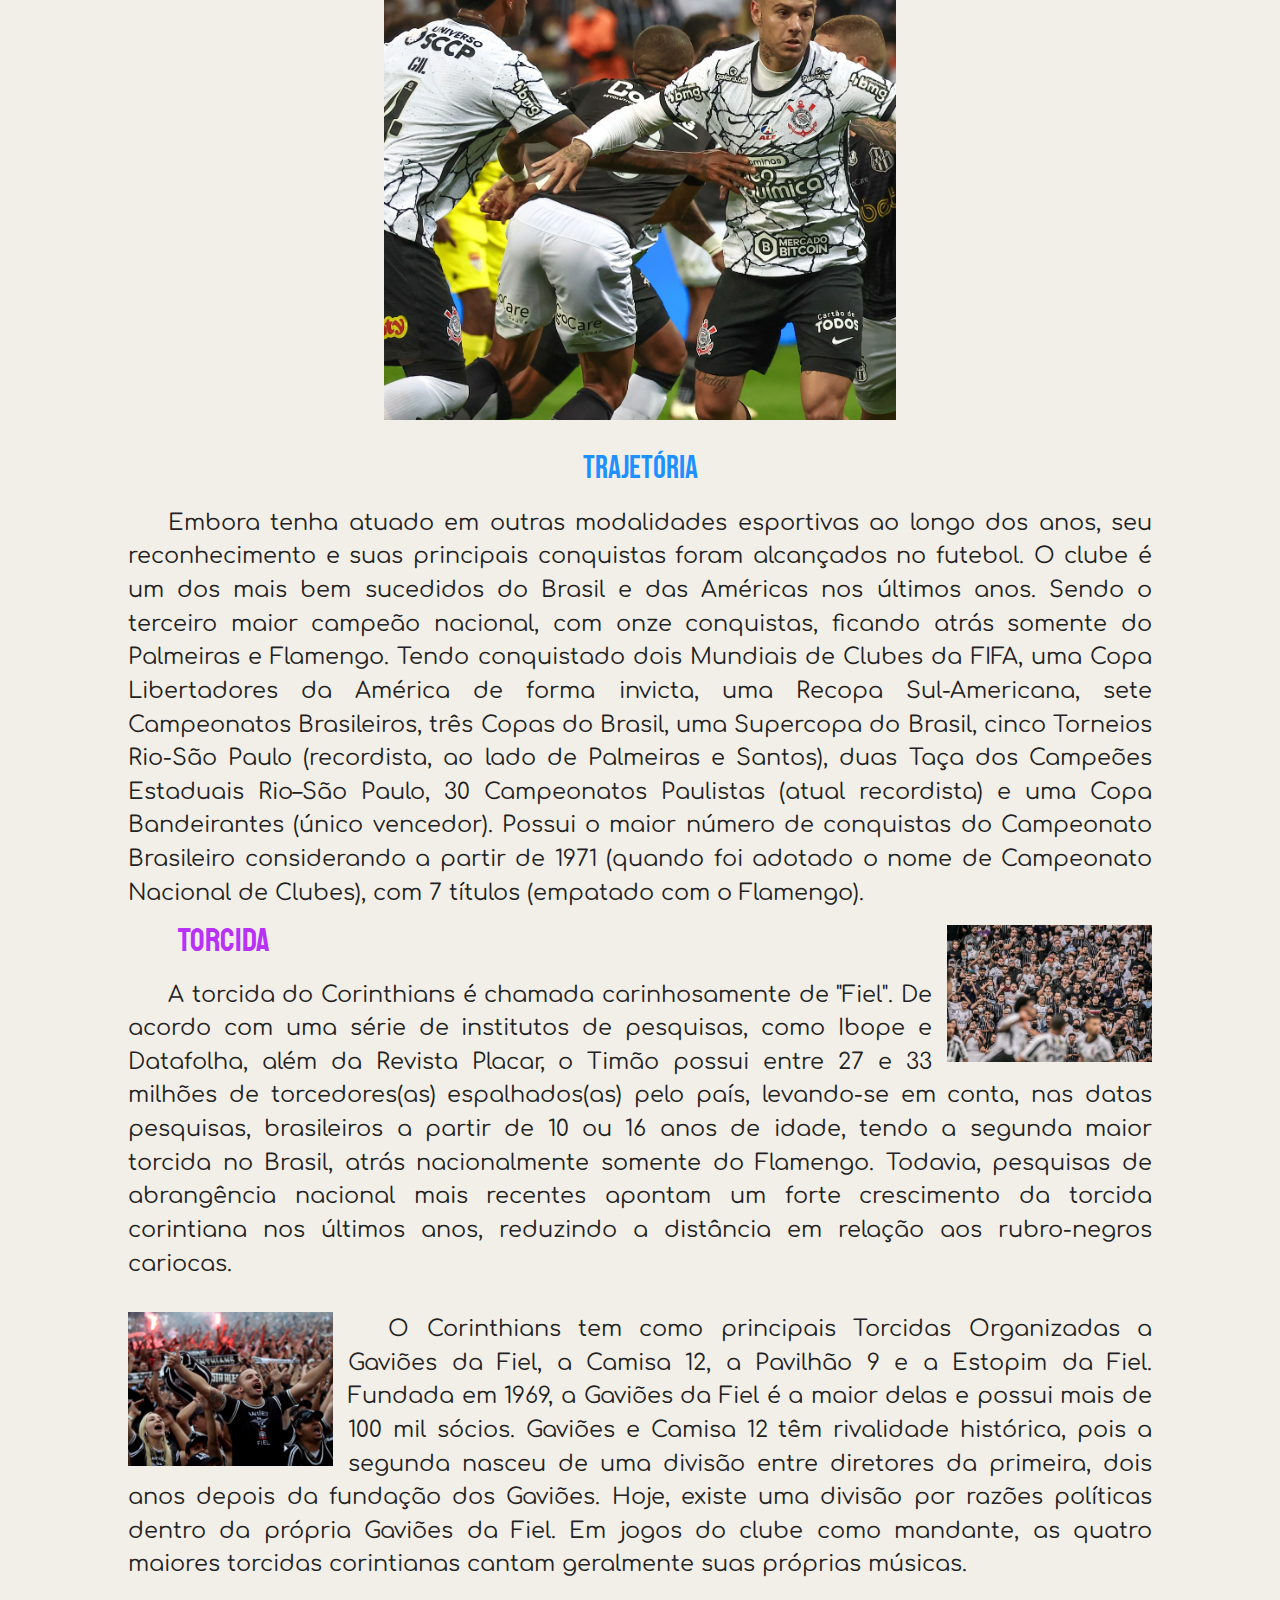
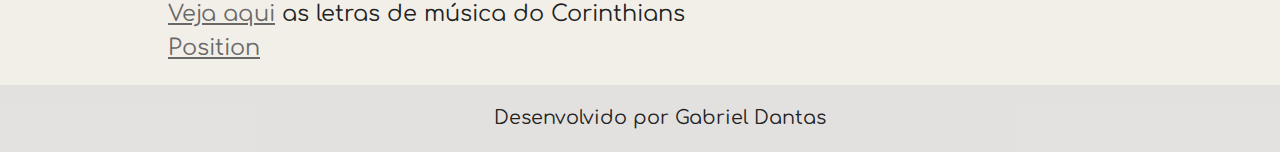
==== commit 2b31b3a3: "Update index.html" ====
--- a/index.html
+++ b/index.html
@@ -59,14 +59,11 @@
             <p>O Corinthians tem como principais Torcidas Organizadas a Gaviões da Fiel, a Camisa 12, a Pavilhão 9 e a Estopim da Fiel. Fundada em 1969, a Gaviões da Fiel é a maior delas e possui mais de 100 mil sócios. Gaviões e Camisa 12 têm rivalidade histórica, pois a segunda nasceu de uma divisão entre diretores da primeira, dois anos depois da fundação dos Gaviões. Hoje, existe uma divisão por razões políticas dentro da própria Gaviões da Fiel. Em jogos do clube como mandante, as quatro maiores torcidas corintianas cantam geralmente suas próprias músicas.</p>
             <br>
             <p><a href="letras.html">Veja aqui</a> as letras de música do Corinthians</p>
-            
+            <p><a href="testecss.html">Position</a></p>
         </section>
     </div>
-        <footer>
-            <p class="escondido"> teste <ahref="testecss.html">css</a></p>
-            <p>Desenvolvido por Gabriel Dantas</p>
-        </footer>
+    <footer>
+         <p>Desenvolvido por Gabriel Dantas</p>
+    </footer>
 </body>
-
-
-</html>+</html>
--- a/css/estilo.css
+++ b/css/estilo.css
@@ -206,4 +206,80 @@
 
 audio::-webkit-media-controls-panel{
     background-color:rgba(128, 128, 128, 0.3) !important;
-}+}
+
+.borda_form{
+    background-color: rgba(128, 128, 128, 0.3) ;
+    padding: 20px;
+    border-radius: 25px;
+    margin-top: 1%;
+    box-sizing: border-box;
+  }
+  
+label {
+    padding: 12px 12px 12px 0;
+    display: inline-block;
+  }
+
+input[type=text], select, textarea, input[type=tel], input[type=email] {
+    width: 96%;
+    padding: 12px;
+    border: 1px solid #ccc;
+    border-radius: 15px;
+    resize: vertical;
+  }
+ 
+
+.col-25{
+  width: 25%;
+  float: left;
+  margin-top: 6px;
+
+}
+
+.col-75{
+width: 75%;
+float: left;
+margin-top: 6px;
+}
+
+.row:after {
+    content: "";
+    display: table;
+    clear: both;
+}
+  
+input[type=submit] {
+    background-color: #8B0000;
+    color: white;
+    padding: 12px 20px;
+    border: none;
+    border-radius: 4px;
+    cursor: pointer;
+    float: right;
+}
+  
+input[type=submit]:hover {
+    background-color: black;
+    font-weight: bolder;
+   
+}
+  
+.botaoform{
+    margin-top: 3%;
+}
+  
+  
+@media screen and (max-width:450px) {
+  
+    .col-25, .col-75, input[type=submit] {
+      width: 100%;
+      margin-top: 0;
+     
+    }
+  
+   
+  
+    
+}
+   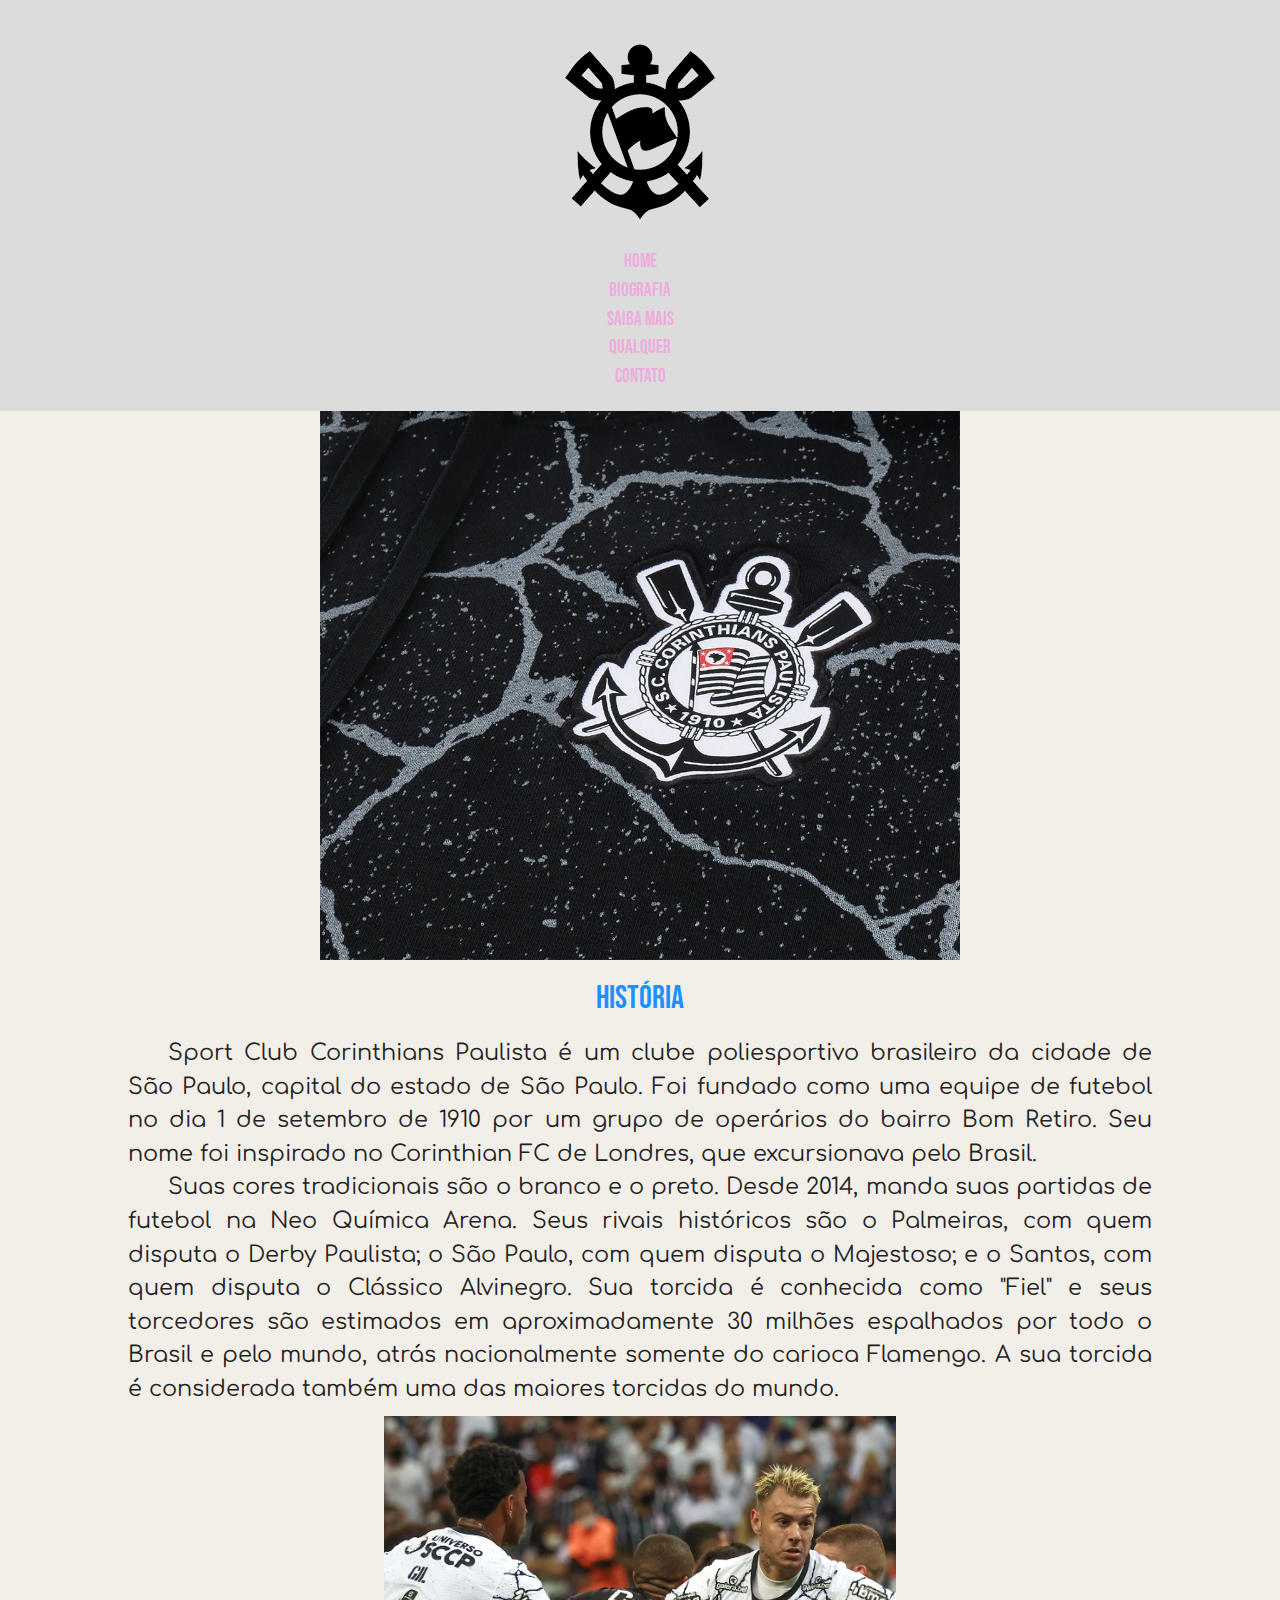
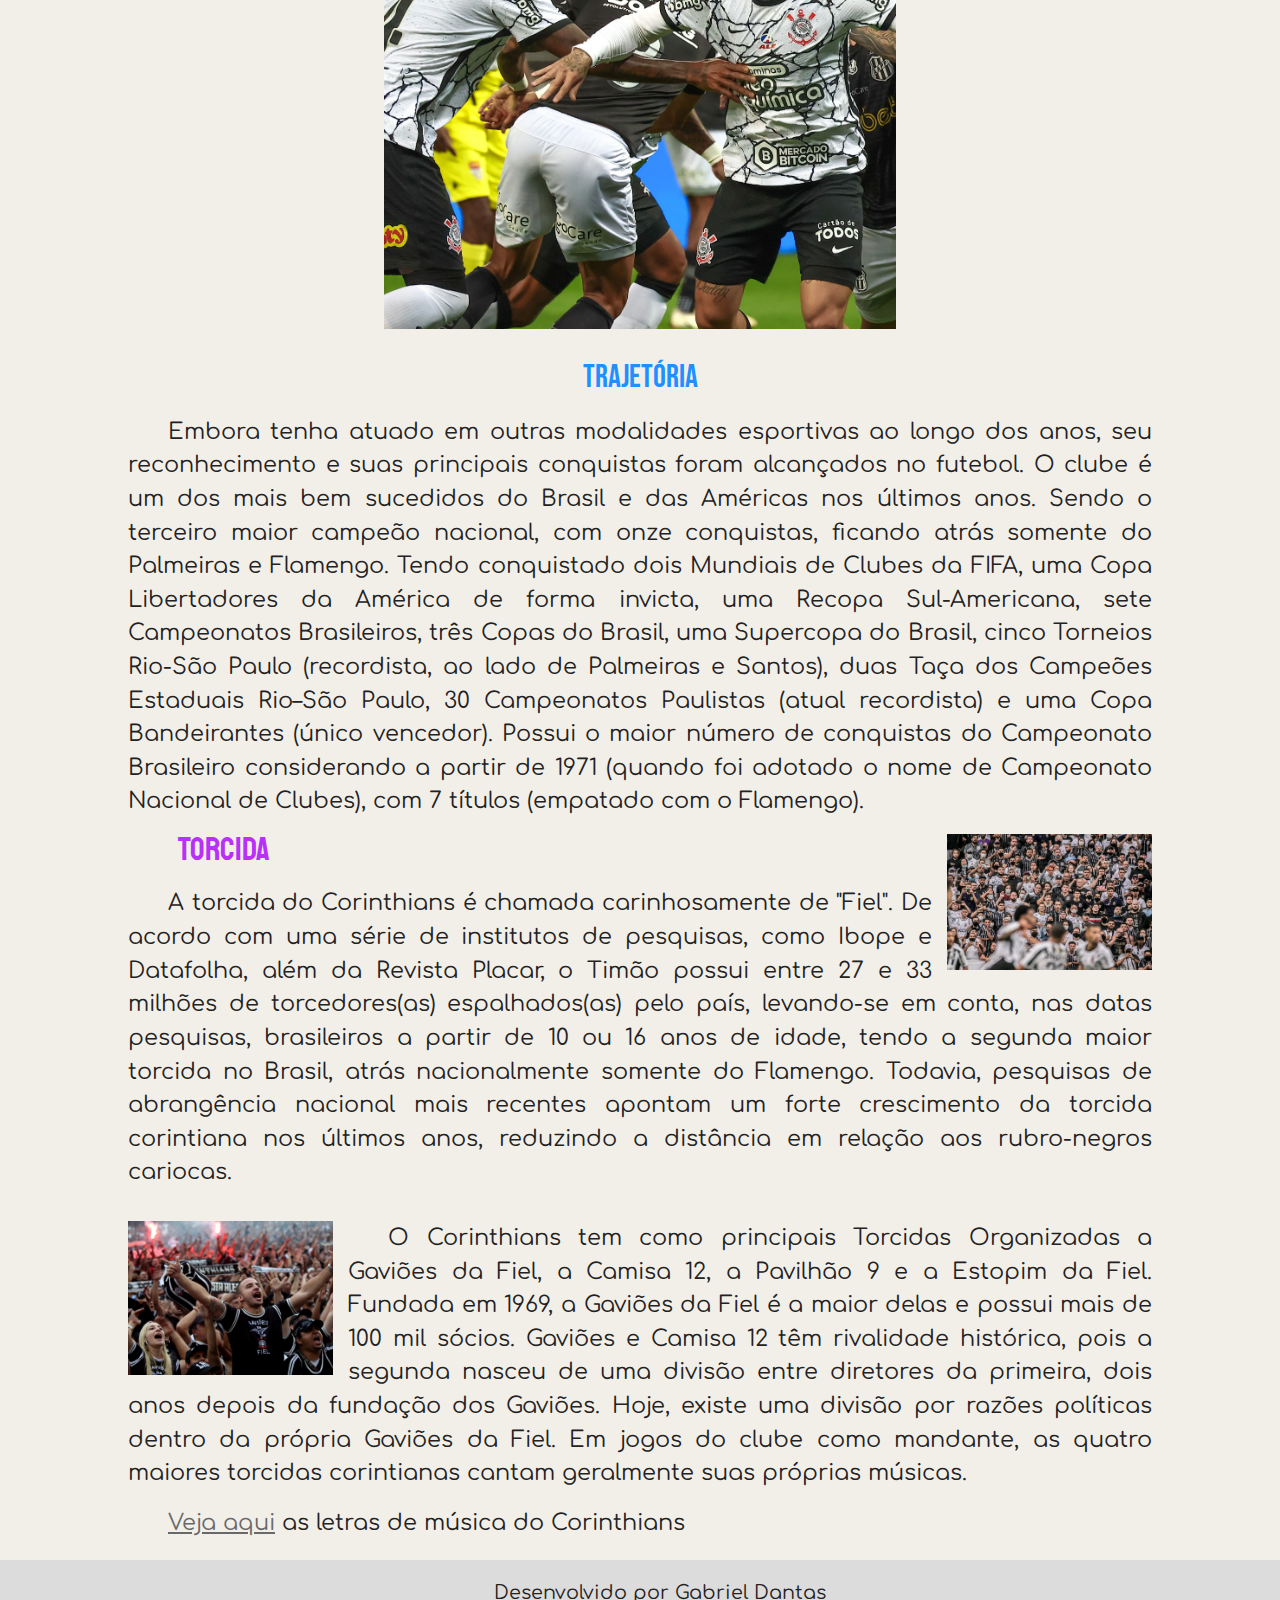
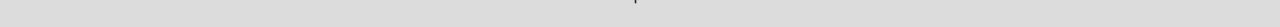
==== commit 460ef0df: "Add files via upload" ====
--- a/index.html
+++ b/index.html
@@ -13,7 +13,7 @@
     <title>Corinthians</title>
 </head>
 <body>
-    <header>
+    <header class="fixo">
         <div class="menu">
             <div class="logo">
                <img src="img/logo_pequeno.png" alt="logo do Corinthians">
@@ -28,10 +28,11 @@
                 </ul>
             </nav>
         </div>
-        <figure>
-            <img class="img_topo" src="img/imagemdocorinthians1.webp" alt="foto do escudo do Corinthians">
-        </figure>
+        
     </header>
+    <figure class="banner">
+        <img class="img_topo" src="img/imagemdocorinthians1.webp" alt="foto do escudo do Corinthians">
+    </figure>
     
     <div class="container">
         <section id="bio">
@@ -59,11 +60,14 @@
             <p>O Corinthians tem como principais Torcidas Organizadas a Gaviões da Fiel, a Camisa 12, a Pavilhão 9 e a Estopim da Fiel. Fundada em 1969, a Gaviões da Fiel é a maior delas e possui mais de 100 mil sócios. Gaviões e Camisa 12 têm rivalidade histórica, pois a segunda nasceu de uma divisão entre diretores da primeira, dois anos depois da fundação dos Gaviões. Hoje, existe uma divisão por razões políticas dentro da própria Gaviões da Fiel. Em jogos do clube como mandante, as quatro maiores torcidas corintianas cantam geralmente suas próprias músicas.</p>
             <br>
             <p><a href="letras.html">Veja aqui</a> as letras de música do Corinthians</p>
-            <p><a href="testecss.html">Position</a></p>
+            
         </section>
     </div>
-    <footer>
-         <p>Desenvolvido por Gabriel Dantas</p>
-    </footer>
+        <footer>
+            <p class="escondido"> teste <ahref="testecss.html">css</a></p>
+            <p>Desenvolvido por Gabriel Dantas</p>
+        </footer>
 </body>
-</html>
+
+
+</html>--- a/css/estilo.css
+++ b/css/estilo.css
@@ -4,6 +4,22 @@
 
 body{
     background-color:#f2efe9 ;
+}
+
+header{
+    position: relative;
+}
+  
+.fixo{
+    position: fixed;
+    top: 0;
+    left: 0;
+    right: 0;
+  
+}
+  
+.banner{
+    margin-top: 25%;
 }
 
 .logo{
@@ -17,7 +33,7 @@
 }
 
 .menu, footer{
-    background-color: rgba(220, 220, 220, 0.7);
+    background-color: rgba(220, 220, 220);
     padding: 1.5%;
     font-family: 'Bebas Neue', cursive;
 }
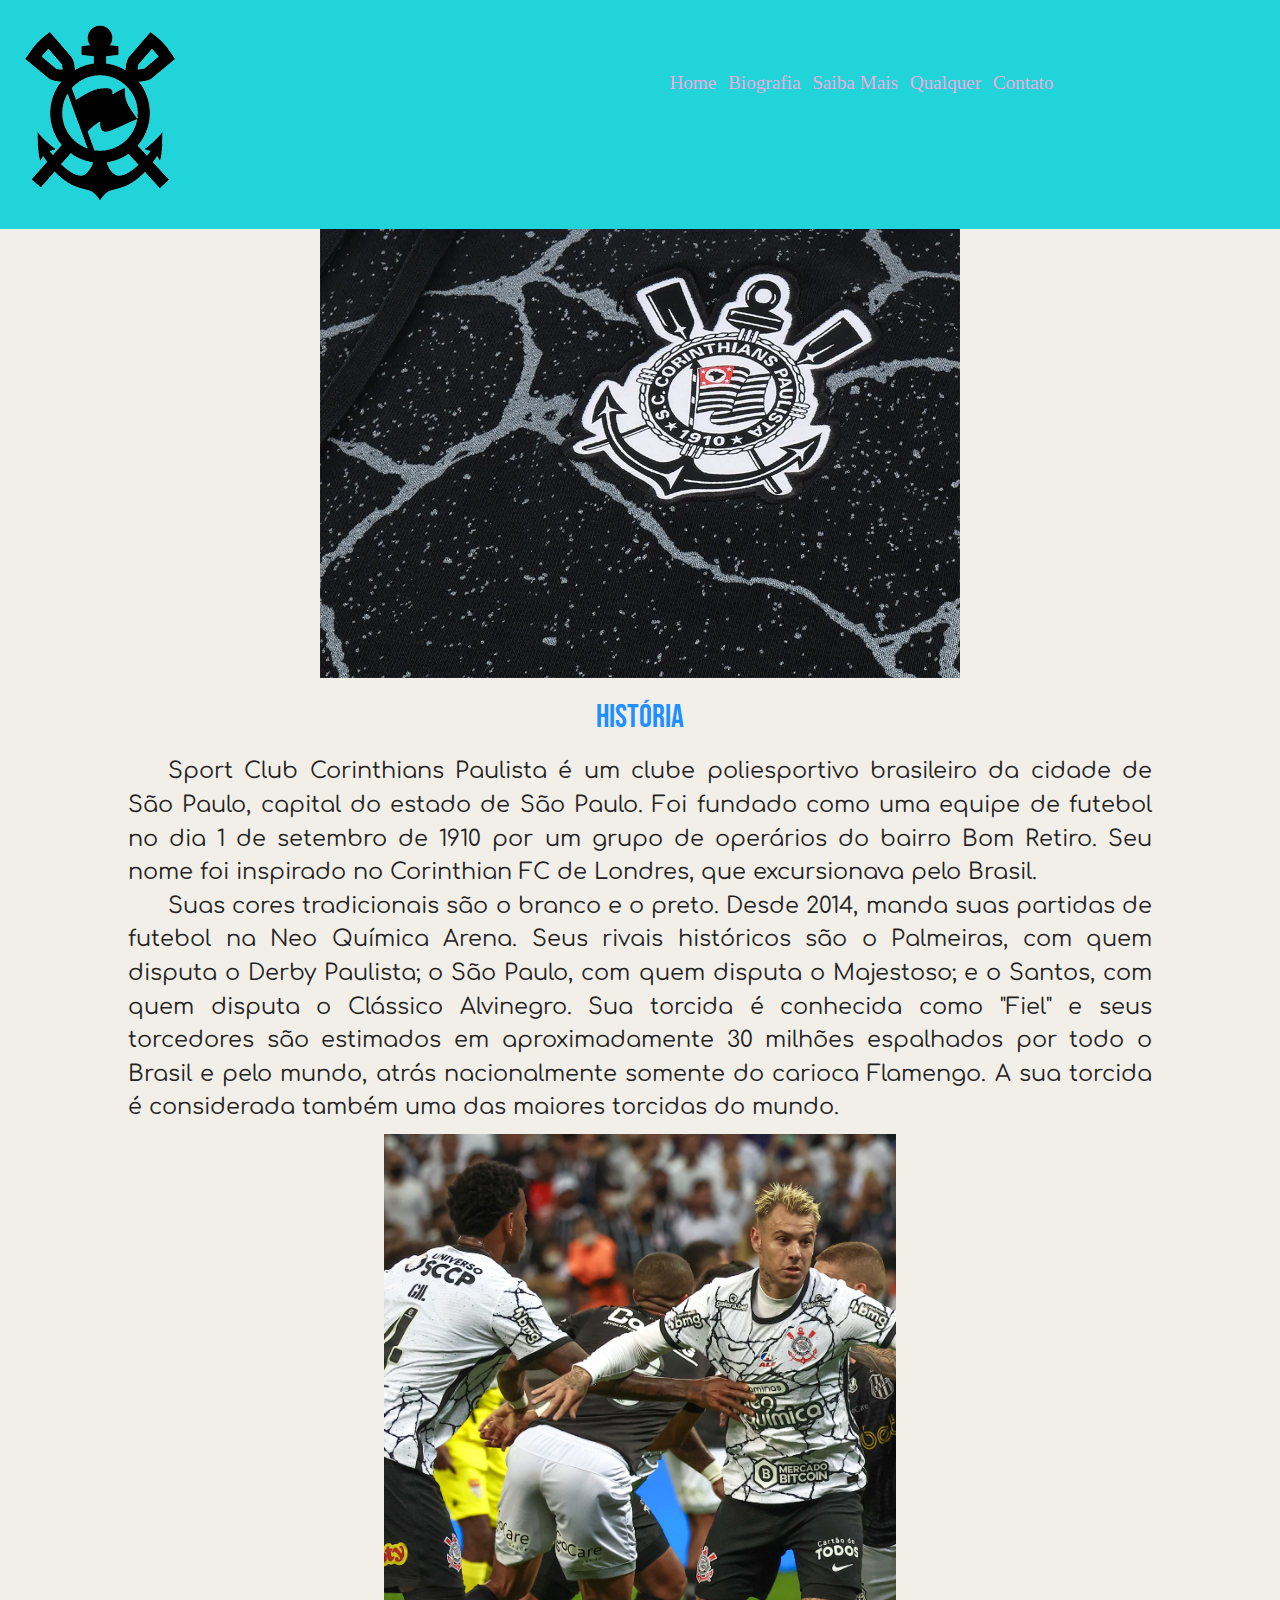
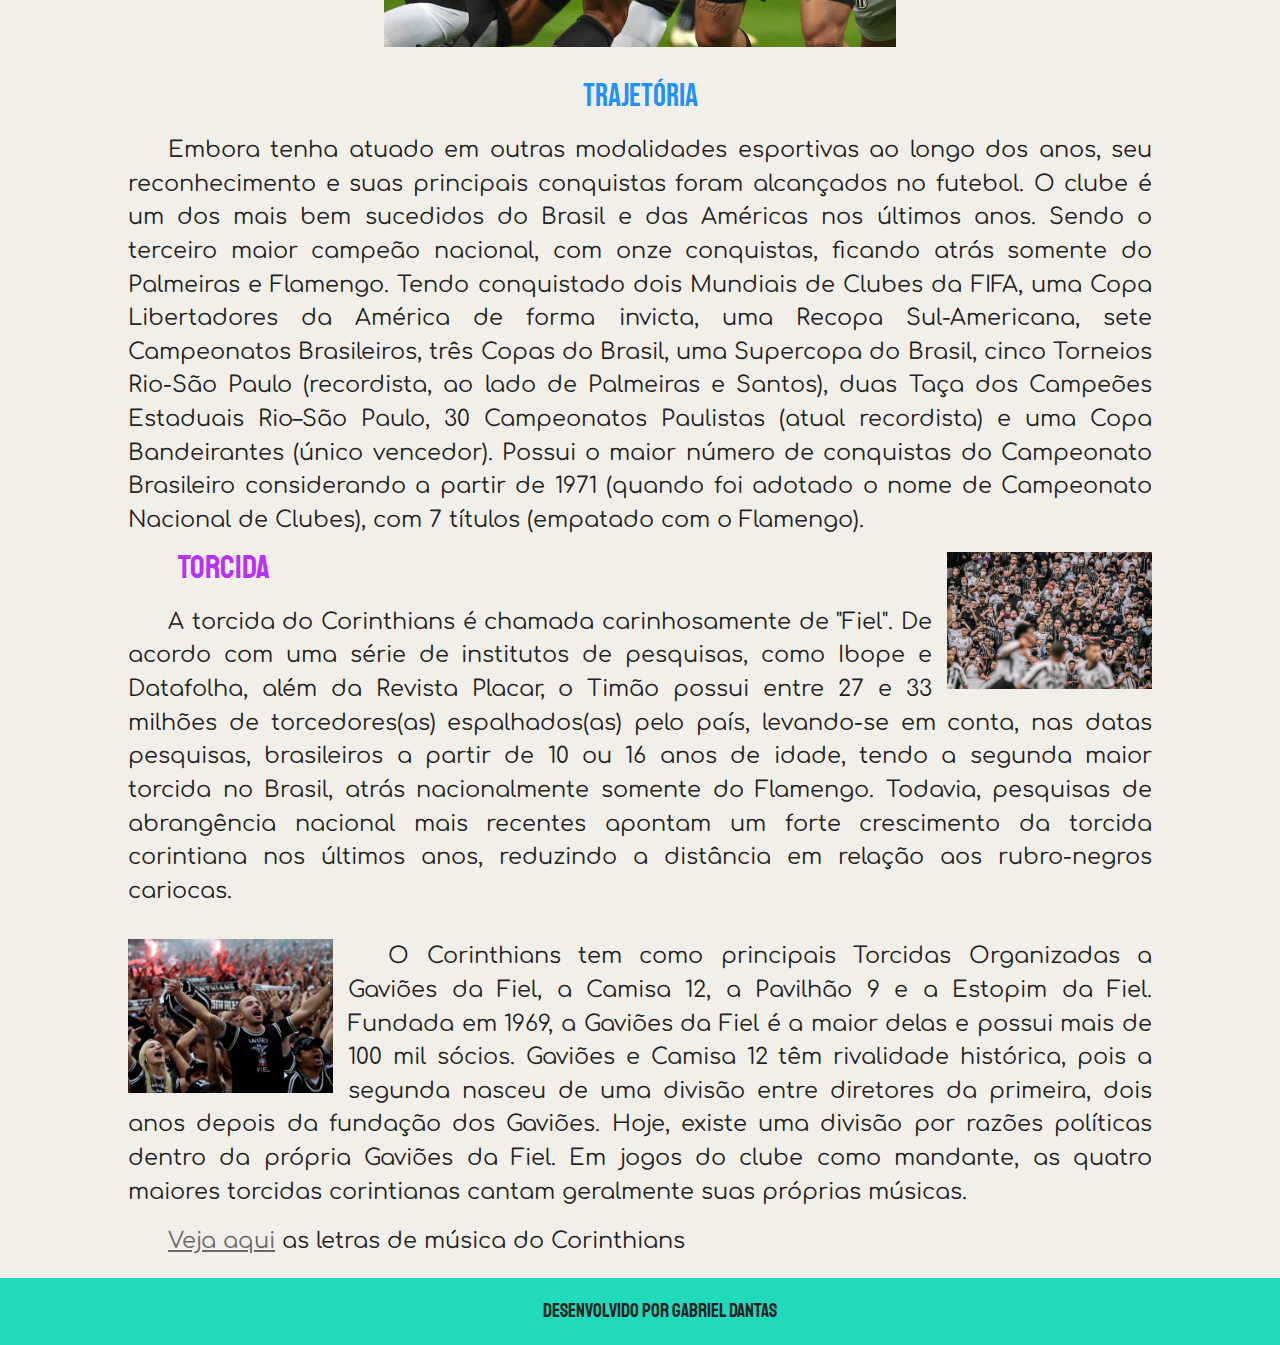
==== commit 56fd65a1: "atualização" ====
--- a/index.html
+++ b/index.html
@@ -14,7 +14,6 @@
 </head>
 <body>
     <header class="fixo">
-        <div class="menu">
             <div class="logo">
                <img src="img/logo_pequeno.png" alt="logo do Corinthians">
             </div>
@@ -27,7 +26,6 @@
                     <li><a href="contato.html">Contato</a></li>
                 </ul>
             </nav>
-        </div>
         
     </header>
     <figure class="banner">
--- a/css/estilo.css
+++ b/css/estilo.css
@@ -7,7 +7,13 @@
 }
 
 header{
+    font-family: 'Patrick Hand', cursive;
+    background-color: rgb(32, 212, 218);
     position: relative;
+    display: flex;
+    flex-direction: column;
+    align-items: center;
+
 }
   
 .fixo{
@@ -15,7 +21,13 @@
     top: 0;
     left: 0;
     right: 0;
-  
+    z-index: 1;
+}
+
+footer{
+    background-color: rgb(32, 218, 187);
+    padding: 1.5%;
+    font-family: 'Bebas Neue', cursive;
 }
   
 .banner{
@@ -32,9 +44,12 @@
     width: 15%;
 }
 
-.menu, footer{
+.menu{
     background-color: rgba(220, 220, 220);
-    padding: 1.5%;
+    /* rgba(199, 21, 133, 0.2);  */  
+    /* rgba(143, 188, 143, 0.2); */
+    /* rgba(128, 128, 128, 0.4); */
+    padding: 0.7%;
     font-family: 'Bebas Neue', cursive;
 }
 
@@ -66,7 +81,6 @@
     background-color: rgba(128, 128, 128, 0.3); 
     text-decoration: none;
     border-radius: 15%;
-  
 }
     
 /* selected link */
@@ -142,27 +156,38 @@
     font-family: 'Comfortaa', cursive;
 }
 
-.parag_letras > p{
+/*.parag_letras > p{
     font-size: 1em;
     line-height: 1.5;
 
-}
+}*/
 
 .pinta_botao {
     width: 150px;
-    margin: 50px;
-    background-image : linear-gradient(right, #F08080, #fff  );
-    margin: auto;            
-}
-
-.botao {
-    padding-top :  15px ;
-    
+    height: 40px;
+    background-color: rgb(32, 44, 218);
+    margin: auto;
+    padding: 0.2%;
+    text-align: center;
+    padding-top: 3%;
+    border-radius: 4px;           
+}
+
+.pinta_botao:hover{
+    background-color: rgba(128, 128, 128, 0.3);
+}
+
+.pinta_botao a:link, .pinta_botao:visited{
+    text-align: center;
+    text-decoration: none;
+    font-weight: bolder;
 }
 
 footer > p{
       font-size: 1.2em;
       text-align: center;
+      color: #222222;
+      font-family: 'Staatliches', cursive;
 }
 
 section{
@@ -190,6 +215,7 @@
     border-collapse: collapse;
     width: 100%;
     margin-top: 2%;
+    font-family: 'Staatliches';
 }
 
 audio{
@@ -235,6 +261,7 @@
 label {
     padding: 12px 12px 12px 0;
     display: inline-block;
+    font-family: 'Bebas Neue';
   }
 
 input[type=text], select, textarea, input[type=tel], input[type=email] {
@@ -243,6 +270,7 @@
     border: 1px solid #ccc;
     border-radius: 15px;
     resize: vertical;
+    font-family: 'Bebas Neue';
   }
  
 
@@ -286,16 +314,37 @@
 }
   
   
-@media screen and (max-width:450px) {
-  
+@media screen and (max-width:600px) {
+
     .col-25, .col-75, input[type=submit] {
       width: 100%;
       margin-top: 0;
      
     }
-  
-   
-  
-    
-}
-   +
+    .banner{
+        margin-top: 40%;
+    }   
+  }
+
+@media screen and (min-width: 601px) {
+    header{
+        flex-direction: row;
+    }
+
+    .itens_menu{
+        position: absolute;
+        right: 3%;
+        top: 30%;
+        width: 60%;
+    }
+
+    .itens_menu ul li{
+        display: inline;
+        margin-left: 1%;
+    }
+
+    .banner{
+        margin-top: 3%;
+    }
+}